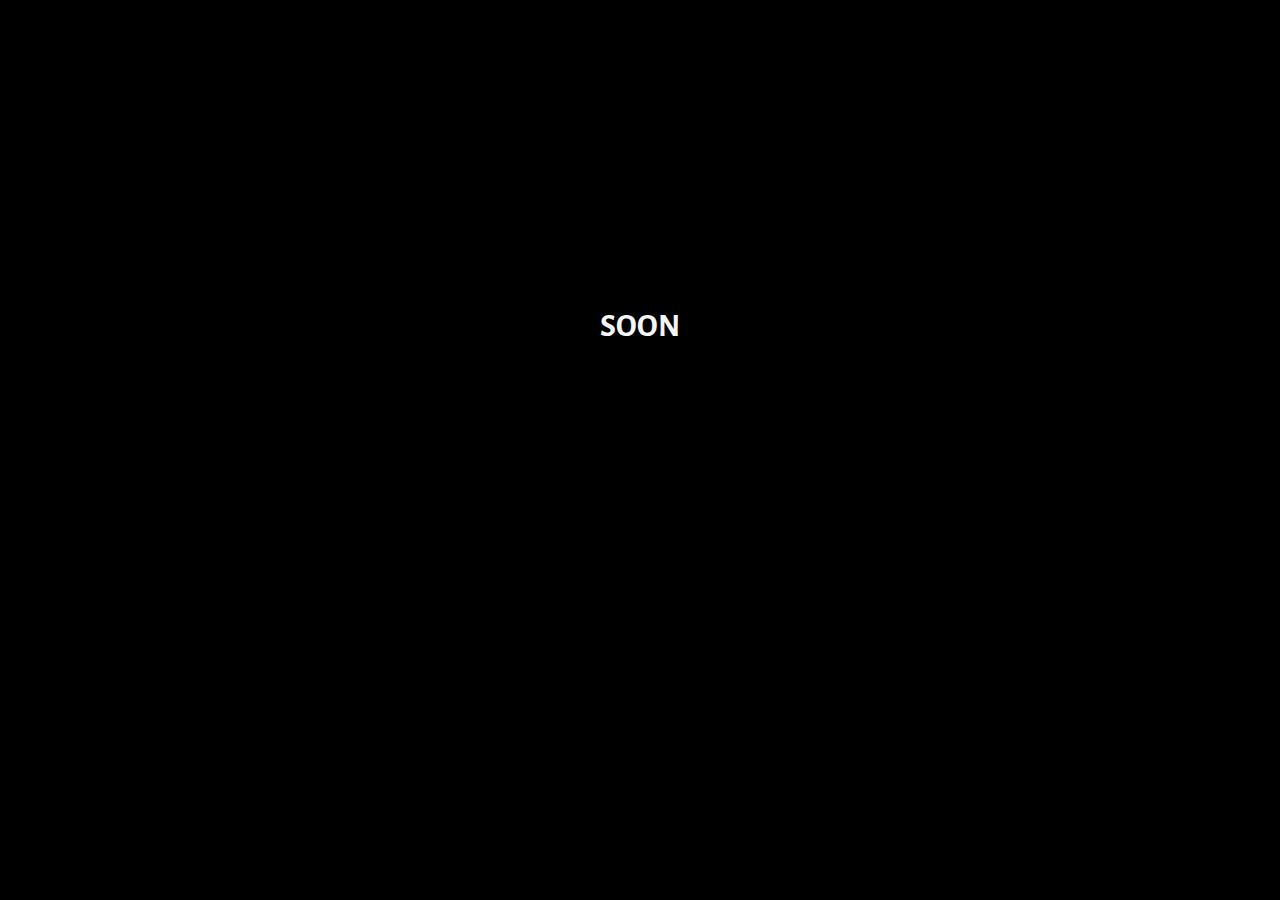
==== html/shop.html @ e72f7a8b "Add files via upload" ====
<!DOCTYPE html>
<html lang="en">

<head>
    <meta charset="UTF-8">
    <meta name="viewport" content="width=device-width, initial-scale=1.0">
    <link href='https://fonts.googleapis.com/css?family=Alegreya Sans SC' rel='stylesheet'>
    <link rel="icon" type="image/jpg" href="../img/logo-head.jpg">
    <link rel="stylesheet" href="../css/style-shop.css">
    <title>Interiero</title>
</head>

<body>
    <h1 class="soon">SOON</h1>
    <script src="../script/script-shop.js"></script>
</body>

</html>
---- css/style-shop.css ----
/* body{
    background-color: #fff3e3;
    font-family: 'Alegreya Sans SC';
    font-size: 20px;
    margin: 0;
    padding: 0;
} */

h1.soon {
    font-weight: bolder;
}

body {
    background-color: black;
    text-align: center;
    margin-top: 24%;
    color: whitesmoke;
    font-family: 'Alegreya Sans SC';
}
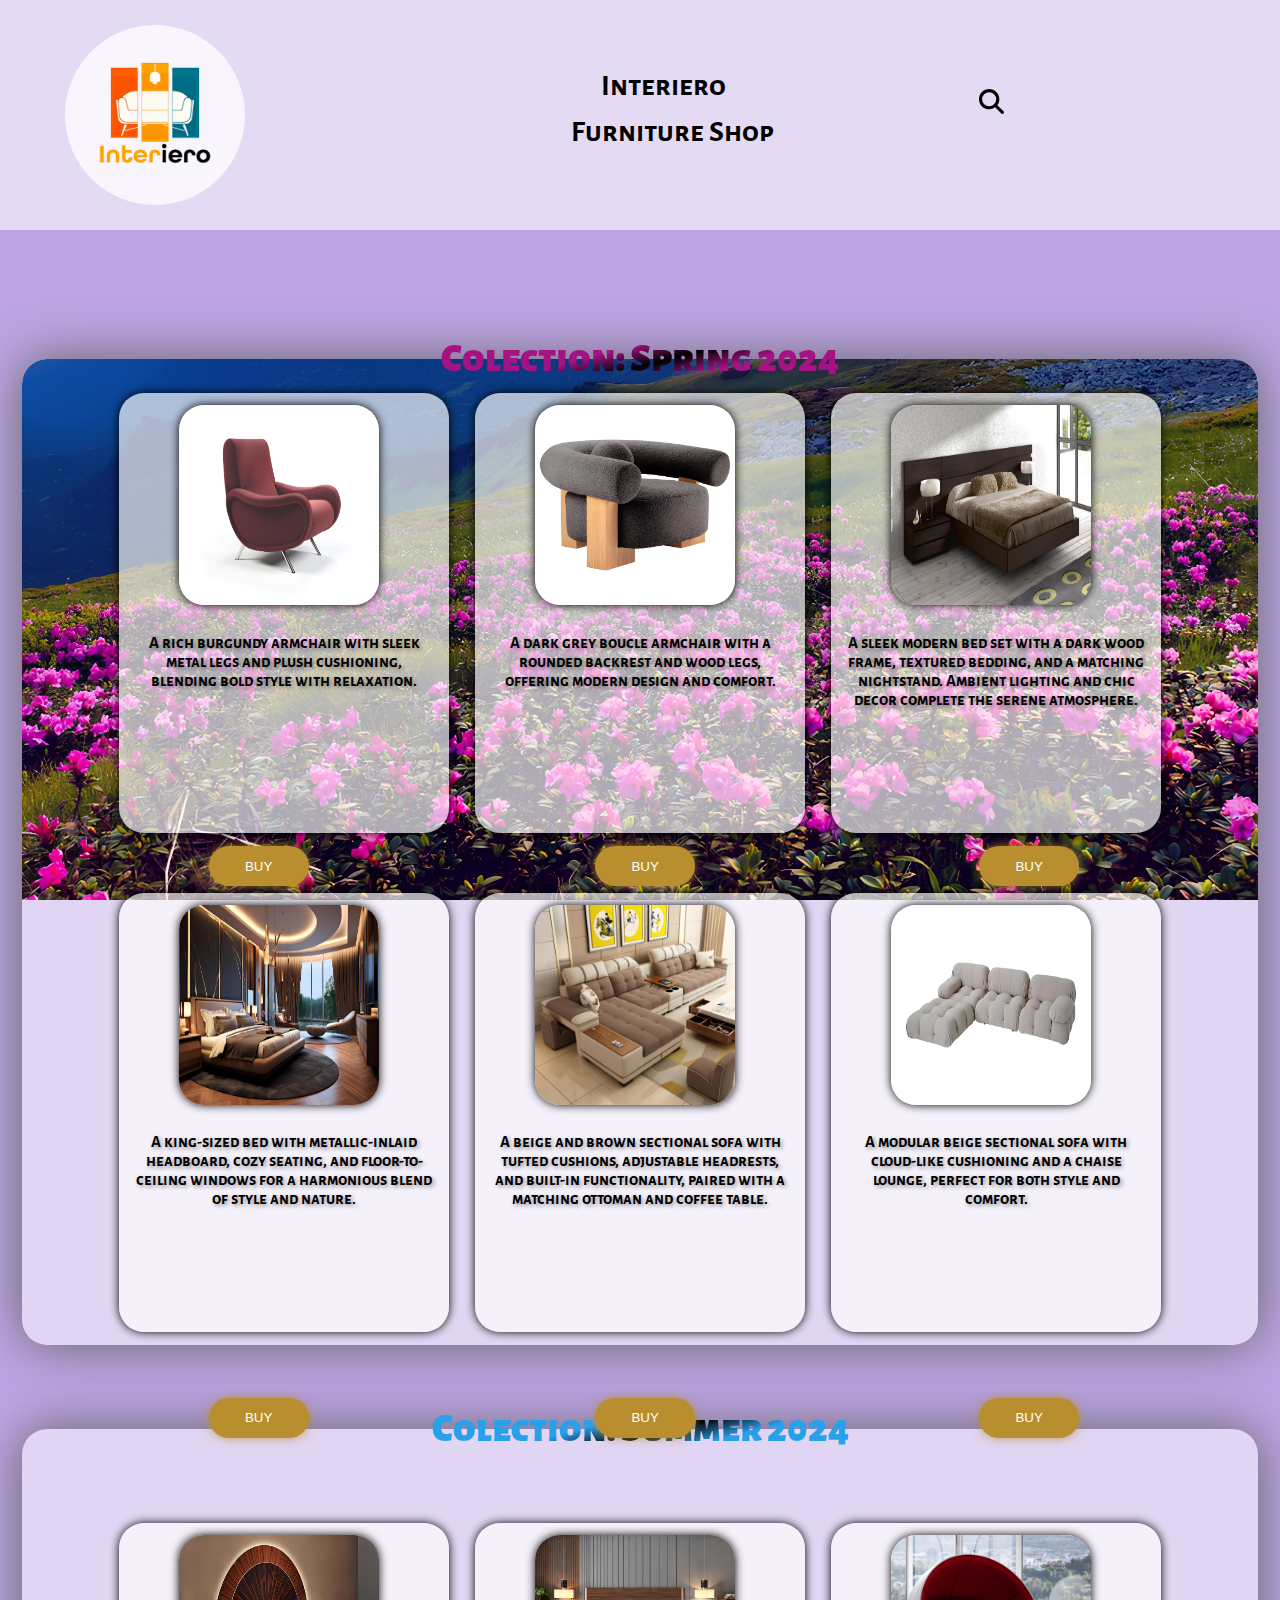
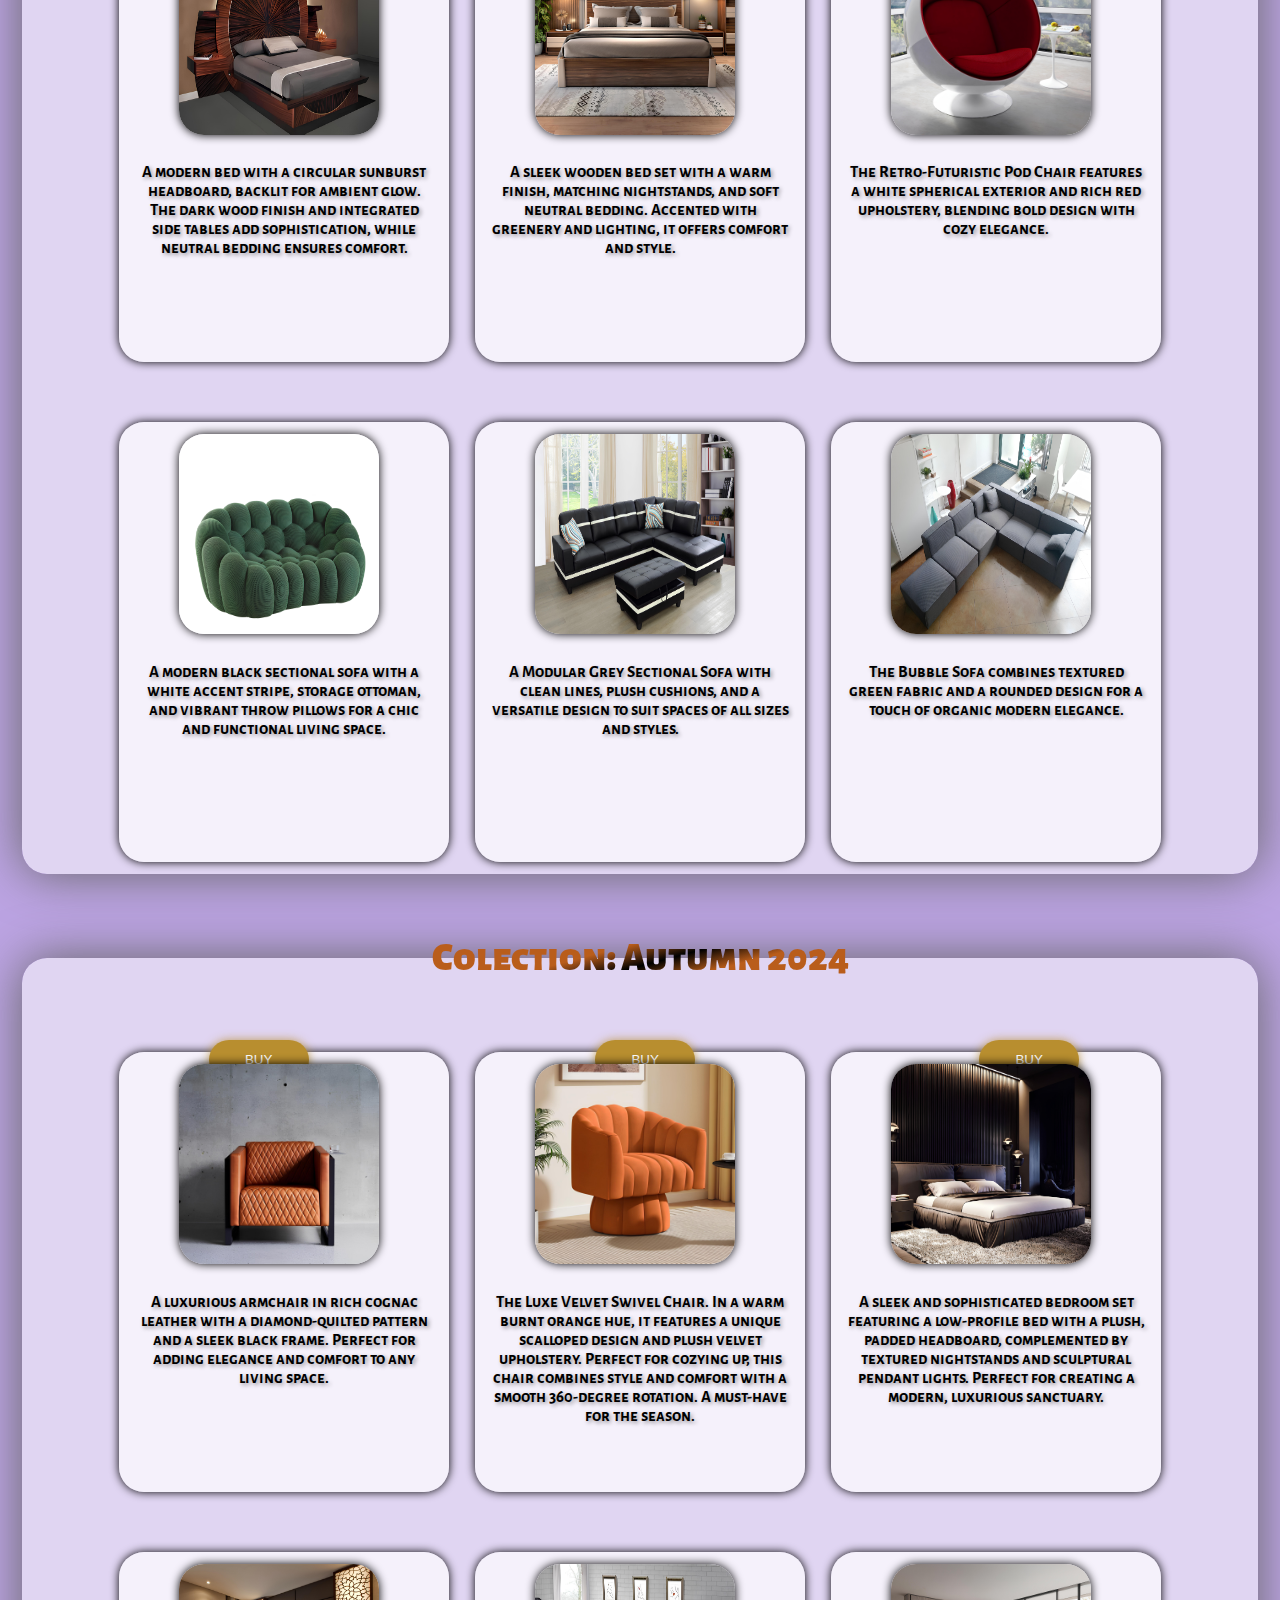
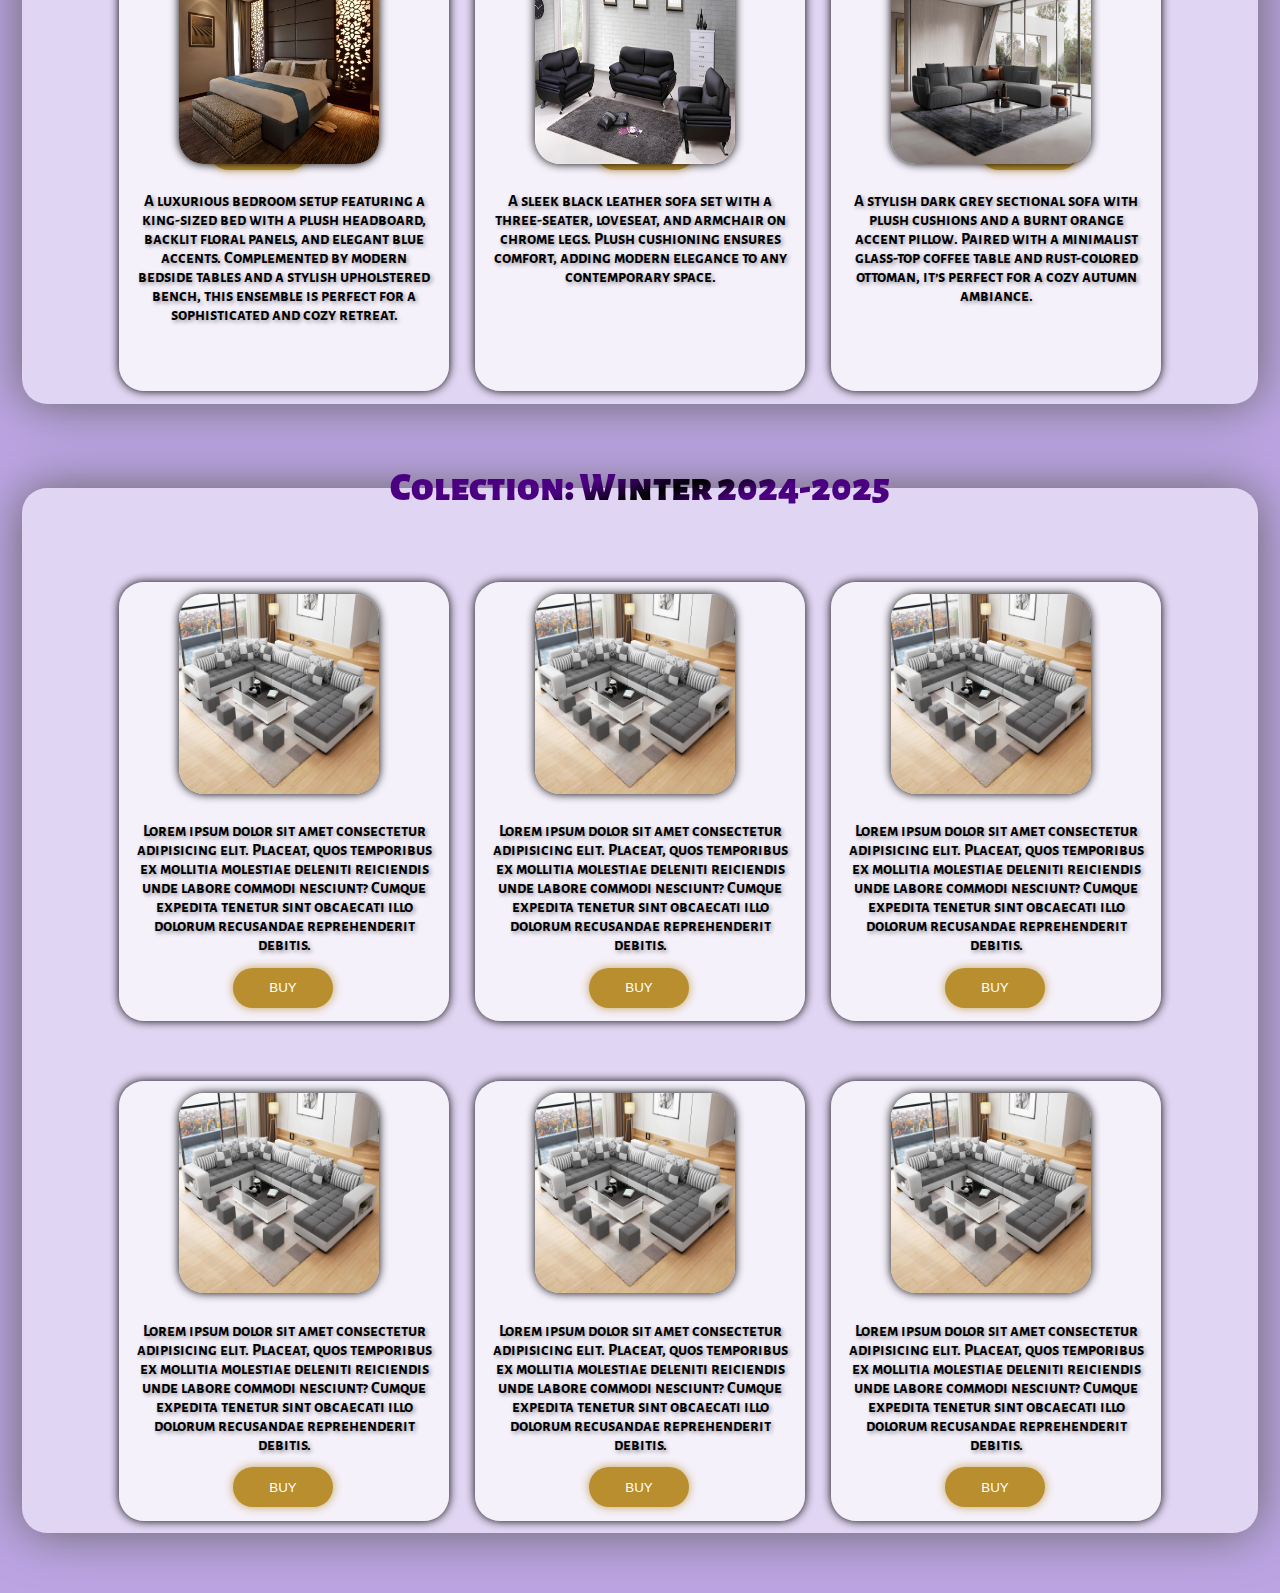
==== commit e65689a9: "Add files via upload" ====
--- a/html/shop.html
+++ b/html/shop.html
@@ -7,11 +7,496 @@
     <link href='https://fonts.googleapis.com/css?family=Alegreya Sans SC' rel='stylesheet'>
     <link rel="icon" type="image/jpg" href="../img/logo-head.jpg">
     <link rel="stylesheet" href="../css/style-shop.css">
+    <link rel="stylesheet" href="https://cdnjs.cloudflare.com/ajax/libs/animate.css/4.1.1/animate.min.css">
     <title>Interiero</title>
 </head>
 
 <body>
-    <h1 class="soon">SOON</h1>
+    <div class="to-top">
+        <button class="scroll-button target">
+            <a href="#top" class="to-top-button">
+                <div class="to-top-button-av">
+                    <img class="totop" src="../img/to-top-dis.svg" alt="To top">
+                </div>
+                <div class="to-top-button-av">
+                    <img class="totop" src="../img/to-top-act.svg" alt="To top">
+                </div>
+            </a>
+        </button>
+    </div>
+
+
+    <div class="header" id="header top">
+        <img src="../img/logo-up.png" alt="Logo" class="logo-header">
+        <h1 class="text-header">
+            <div class="animate__animated animate__bounceInDown animate__delay-1s">Interiero</div>
+        </h1>
+        <h3 class="undertext-header">
+            <div class="animate__animated animate__bounceInUp animate__delay-1s">Furniture Shop</div>
+        </h3>
+
+        <div class="navbar-icons">
+            <!-- USER -->
+            <div class="user">
+                <a href="soon.html" class="ico1 target" id="user" target="_blank">
+                    <div class="user-av">
+                        <div class="animate__animated animate__backInUp animate__fast">
+                            <img class="nav" src="../img/user-dis.svg" alt="User Profile">
+                        </div>
+                    </div>
+                    <div class="user-av">
+                        <img class="nav" src="../img/user-act.svg" alt="User Profile">
+                    </div>
+                </a>
+            </div>
+            <!-- SEARCH -->
+            <div class="search-zone">
+                <div class="search">
+                    <a href="#" id="search">
+                        <fieldset class="search-field" id="open-search">
+                            <div class="animate__animated animate__bounceInRight animate__delay-1s">
+                                <img class="ico2" class="nav" src="../img/glass.svg" alt="Search">
+                            </div>
+                        </fieldset>
+                    </a>
+                </div>
+                <div class="hidden" id="search-container">
+                    <div id="s-overlay" class="searcho">
+                        <span class="closebtn" onclick="closeSearch()" title="Close Overlay">x</span>
+                        <div class="s-o-c">
+                            <input type="text" onfocus="this.value=''" name="search" value="I want find..."><button
+                                type="submit" class="sb">Search</button>
+                        </div>
+                    </div>
+                </div>
+            </div>
+            <!-- HEART -->
+            <div class="heart">
+                <a href="soon.html" class="ico3 target" target="_blank">
+                    <div class="heart-av">
+                        <img class="nav" src="../img/heart.svg" alt="Favorites">
+                    </div>
+                    <div class="heart-av">
+                        <div class="animate__animated animate__heartBeat animate__infinite">
+                            <img src="../img/heart-red.svg" alt="Favorites" class="nav">
+                        </div>
+                    </div>
+                </a>
+            </div>
+            <!-- CART -->
+            <div class="cart">
+                <a href="soon.html" class="ico4 target" id="cart" target="_blank">
+                    <img class="nav" src="../img/cart.svg" alt="Cart">
+                </a>
+            </div>
+        </div>
+    </div>
+
+
+    <div class="main">
+
+        <div id="modal" class="modal">
+
+            <span class="close">&times;</span>
+
+            <img class="modal-content" id="img">
+
+            <div id="caption"></div>
+
+        </div>
+
+        <div class="container" id="container" onclick="myFunction()">
+            <div class="bar1"></div>
+            <div class="bar2"></div>
+            <div class="bar3"></div>
+        </div>
+        <div class="col-sel" id="col-sel">
+            <div id="Mydropdown" class="col-sel-cont">
+                <div class="animate__animated animate__bounceInUp">
+                    <fieldset class="ch-col">
+                        <legend class="choice">Choose a Colection:</legend>
+                        <a href="#colection1" class="col1">Spring 2024</a><br>
+                        <a href="#colection2" class="col2">Summer 2024</a><br>
+                        <a href="#colection3" class="col3">Autumn 2024</a><br>
+                        <a href="#colection4" class="col4">Winter 2024-2025</a>
+                    </fieldset>
+                </div>
+            </div>
+        </div>
+
+        <div class="colection1" id="colection1">
+
+            <fieldset class="colection a">
+                <legend class="colection1-l">Colection: Spring 2024</legend>
+
+                <div class="line1">
+                    <div class="product1">
+                        <fieldset class="product" id="product">
+                            <img id="Imga" src="../img/shop-poducts/Spring 2024/Armchair2.jpg"
+                                alt="Bordeaux Comfort Recliner" class="i-product">
+                            <h5 class="description">A rich burgundy armchair with sleek metal legs and plush cushioning,
+                                blending bold style with relaxation.</h5>
+                            <a href="product1.html" target="_blank">
+                                <button type="button" class="b-product a">BUY</button>
+                            </a>
+                        </fieldset>
+                    </div>
+                    <div class="product2">
+                        <fieldset class="product" id="product">
+                            <img id="Imgb" src="../img/shop-poducts/Spring 2024/Armchair3.jpg"
+                                alt="Spring Blossom Lounge Chair" class="i-product">
+                            <h5 class="description">A dark grey boucle armchair with a rounded backrest and wood legs,
+                                offering modern design and comfort.</h5>
+                            <a href="product1.html" target="_blank">
+                                <button type="button" class="b-product b">BUY</button>
+                            </a>
+                        </fieldset>
+                    </div>
+                    <div class="product3">
+                        <fieldset class="product" id="product">
+                            <img id="Imgc" src="../img/shop-poducts/Spring 2024/Bed1.jpg"
+                                alt="Spring Breeze Bedroom Set" class="i-product">
+                            <h5 class="description">A sleek modern bed set with a dark wood frame, textured bedding, and
+                                a matching nightstand. Ambient lighting and chic decor complete the serene atmosphere.
+                            </h5>
+                            <a href="product1.html" target="_blank">
+                                <button type="button" class="b-product c">BUY</button>
+                            </a>
+                        </fieldset>
+                    </div>
+
+                </div>
+
+
+                <div class="line2">
+                    <div class="product4">
+                        <fieldset class="product" id="product">
+                            <img id="Imgd" src="../img/shop-poducts/Spring 2024/Bed6.jpg" alt="Serenity Suite"
+                                class="i-product">
+                            <h5 class="description">A king-sized bed with metallic-inlaid headboard, cozy seating, and
+                                floor-to-ceiling windows for a harmonious blend of style and nature.</h5>
+                            <a href="product1.html" target="_blank">
+                                <button type="button" class="b-product d">BUY</button>
+                            </a>
+                        </fieldset>
+                    </div>
+                    <div class="product5">
+                        <fieldset class="product" id="product">
+                            <img id="Imge" src="../img/shop-poducts/Spring 2024/Sofa1.jpg"
+                                alt="Spring 2024 Luxe Modular Sofa Set" class="i-product">
+                            <h5 class="description">A beige and brown sectional sofa with tufted cushions, adjustable
+                                headrests, and built-in functionality, paired with a matching ottoman and coffee table.
+                            </h5>
+                            <a href="product1.html" target="_blank">
+                                <button type="button" class="b-product e">BUY</button>
+                            </a>
+                        </fieldset>
+                    </div>
+                    <div class="product6">
+                        <fieldset class="product" id="product">
+                            <img id="Imgf" src="../img/shop-poducts/Spring 2024/Sofa8.jpg"
+                                alt="Cloud Comfort Modular Sofa" class="i-product">
+                            <h5 class="description">A modular beige sectional sofa with cloud-like cushioning and a
+                                chaise lounge, perfect for both style and comfort.</h5>
+                            <a href="product1.html" target="_blank">
+                                <button type="button" class="b-product f">BUY</button>
+                            </a>
+                        </fieldset>
+                    </div>
+                </div>
+
+            </fieldset>
+
+        </div>
+
+
+        <div class="colection2" id="colection2">
+
+            <fieldset class="colection b">
+                <legend class="colection2-l">Colection: Summer 2024</legend>
+
+                <div class="line3">
+                    <div class="product7">
+                        <fieldset class="product" id="product">
+                            <img id="Imgg" src="../img/shop-poducts/Summer 2024/Bed3.jpg" alt="Radiant Eclipse Bed"
+                                class="i-product">
+                            <h5 class="description">A modern bed with a circular sunburst headboard, backlit for ambient
+                                glow. The dark wood finish and integrated side tables add sophistication, while neutral
+                                bedding ensures comfort.</h5>
+                            <a href="product1.html" target="_blank">
+                                <button type="button" class="b-product g">BUY</button>
+                            </a>
+                        </fieldset>
+                    </div>
+                    <div class="product8">
+                        <fieldset class="product" id="product">
+                            <img id="Imgh" src="../img/shop-poducts/Summer 2024/Bed8.jpg" alt="Serenity Walnut Bed Set"
+                                class="i-product">
+                            <h5 class="description">A sleek wooden bed set with a warm finish, matching nightstands, and
+                                soft neutral bedding. Accented with greenery and lighting, it offers comfort and style.
+                            </h5>
+                            <a href="product1.html" target="_blank">
+                                <button type="button" class="b-product h">BUY</button>
+                            </a>
+                        </fieldset>
+                    </div>
+                    <div class="product9">
+                        <fieldset class="product" id="product">
+                            <img id="Imgi" src="../img/shop-poducts/Summer 2024/Chair1.jpg"
+                                alt="Crimson Sphere Lounge Chair" class="i-product">
+                            <h5 class="description">The Retro-Futuristic Pod Chair features a white spherical exterior
+                                and rich red upholstery, blending bold design with cozy elegance.</h5>
+                            <a href="product1.html" target="_blank">
+                                <button type="button" class="b-product i">BUY</button>
+                            </a>
+                        </fieldset>
+                    </div>
+                </div>
+
+
+                <div class="line4">
+                    <div class="product10">
+                        <fieldset class="product" id="product">
+                            <img id="Imgj" src="../img/shop-poducts/Summer 2024/Sofa10.jpg"
+                                alt="Modern Elegance Sectional Sofa Set" class="i-product">
+                            <h5 class="description">A modern black sectional sofa with a white accent stripe, storage
+                                ottoman, and vibrant throw pillows for a chic and functional living space.</h5>
+                            <a href="product1.html" target="_blank">
+                                <button type="button" class="b-product j">BUY</button>
+                            </a>
+                        </fieldset>
+                    </div>
+                    <div class="product11">
+                        <fieldset class="product" id="product">
+                            <img id="Imgk" src="../img/shop-poducts/Summer 2024/Sofa5.jpg" alt="Sunny Day Modular Sofa"
+                                class="i-product">
+                            <h5 class="description">A Modular Grey Sectional Sofa with clean lines, plush cushions, and
+                                a versatile design to suit spaces of all sizes and styles.</h5>
+                            <a href="product1.html" target="_blank">
+                                <button type="button" class="b-product k">BUY</button>
+                            </a>
+                        </fieldset>
+                    </div>
+                    <div class="product12">
+                        <fieldset class="product" id="product">
+                            <img id="Imgl" src="../img/shop-poducts/Summer 2024/Sofa9.jpg" alt="Verdant Cloud Sofa"
+                                class="i-product">
+                            <h5 class="description">The Bubble Sofa combines textured green fabric and a rounded design
+                                for a touch of organic modern elegance.</h5>
+                            <a href="product1.html" target="_blank">
+                                <button type="button" class="b-product l">BUY</button>
+                            </a>
+                        </fieldset>
+                    </div>
+                </div>
+
+            </fieldset>
+
+        </div>
+
+
+        <div class="colection3" id="colection3">
+
+            <fieldset class="colection c">
+                <legend class="colection3-l">Colection: Autumn 2024</legend>
+
+                <div class="line5">
+                    <div class="product13">
+                        <fieldset class="product" id="product">
+                            <img id="Imgm" src="../img/shop-poducts/Autumn 2024/Armchair1.jpg"
+                                alt="Amber Elegance Armchair" class="i-product">
+                            <h5 class="description">A luxurious armchair in rich cognac leather with a diamond-quilted
+                                pattern and a sleek black frame. Perfect for adding elegance and comfort to any living
+                                space.</h5>
+                            <a href="product1.html" target="_blank">
+                                <button type="button" class="b-product m">BUY</button>
+                            </a>
+                        </fieldset>
+                    </div>
+                    <div class="product14">
+                        <fieldset class="product" id="product">
+                            <img id="Imgn" src="../img/shop-poducts/Autumn 2024/Armchair5.jpg"
+                                alt="Autumn Elegance Swivel Chair" class="i-product">
+                            <h5 class="description">The Luxe Velvet Swivel Chair. In a warm burnt orange hue, it
+                                features a unique scalloped design and plush velvet upholstery. Perfect for cozying up,
+                                this chair combines style and comfort with a smooth 360-degree rotation. A must-have for
+                                the season.</h5>
+                            <a href="product1.html" target="_blank">
+                                <button type="button" class="b-product n">BUY</button>
+                            </a>
+                        </fieldset>
+                    </div>
+                    <div class="product15">
+                        <fieldset class="product" id="product">
+                            <img id="Imgo" src="../img/shop-poducts/Autumn 2024/Bed4.jpg" alt="Midnight Elegance Bed"
+                                class="i-product">
+                            <h5 class="description">A sleek and sophisticated bedroom set featuring a low-profile bed
+                                with a plush, padded headboard, complemented by textured nightstands and sculptural
+                                pendant lights. Perfect for creating a modern, luxurious sanctuary.</h5>
+                            <a href="product1.html" target="_blank">
+                                <button type="button" class="b-product o">BUY</button>
+                            </a>
+                        </fieldset>
+                    </div>
+                </div>
+
+
+                <div class="line6">
+                    <div class="product16">
+                        <fieldset class="product" id="product">
+                            <img id="Imgp" src="../img/shop-poducts/Autumn 2024/Bed7.jpg" alt="Autumn Serenity Suite"
+                                class="i-product">
+                            <h5 class="description">A luxurious bedroom setup featuring a king-sized bed with a plush
+                                headboard, backlit floral panels, and elegant blue accents. Complemented by modern
+                                bedside tables and a stylish upholstered bench, this ensemble is perfect for a
+                                sophisticated and cozy retreat.</h5>
+                            <a href="product1.html" target="_blank">
+                                <button type="button" class="b-product p">BUY</button>
+                            </a>
+                        </fieldset>
+                    </div>
+                    <div class="product17">
+                        <fieldset class="product" id="product">
+                            <img id="Imgq" src="../img/shop-poducts/Autumn 2024/Sofa2.jpg"
+                                alt="Elegance Noir Living Room Set" class="i-product">
+                            <h5 class="description">A sleek black leather sofa set with a three-seater, loveseat, and
+                                armchair on chrome legs. Plush cushioning ensures comfort, adding modern elegance to any
+                                contemporary space.</h5>
+                            <a href="product1.html" target="_blank">
+                                <button type="button" class="b-product q">BUY</button>
+                            </a>
+                        </fieldset>
+                    </div>
+                    <div class="product18">
+                        <fieldset class="product" id="product">
+                            <img id="Imgr" src="../img/shop-poducts/Autumn 2024/Sofa7.jpg"
+                                alt="Autumn Elegance Sectional Sofa" class="i-product">
+                            <h5 class="description">A stylish dark grey sectional sofa with plush cushions and a burnt
+                                orange accent pillow. Paired with a minimalist glass-top coffee table and rust-colored
+                                ottoman, it’s perfect for a cozy autumn ambiance.</h5>
+                            <a href="product1.html" target="_blank">
+                                <button type="button" class="b-product r">BUY</button>
+                            </a>
+                        </fieldset>
+                    </div>
+                </div>
+
+            </fieldset>
+
+        </div>
+
+
+        <div class="colection4" id="colection4">
+
+            <fieldset class="colection d">
+                <legend class="colection4-l">Colection: Winter 2024-2025</legend>
+
+                <div class="line7">
+                    <div class="product19">
+                        <fieldset class="product" id="product">
+                            <img src="../img/background-about.jpg" alt="Chair" class="i-product">
+                            <h5 class="description">Lorem ipsum dolor sit amet consectetur adipisicing elit. Placeat,
+                                quos
+                                temporibus ex
+                                mollitia molestiae deleniti reiciendis unde labore commodi nesciunt? Cumque expedita
+                                tenetur
+                                sint
+                                obcaecati illo dolorum recusandae reprehenderit debitis.</h5>
+                            <a href="product1.html" target="_blank">
+                                <button type="button" class="b-product s">BUY</button>
+                            </a>
+                        </fieldset>
+                    </div>
+                    <div class="product20">
+                        <fieldset class="product" id="product">
+                            <img src="../img/background-about.jpg" alt="Chair" class="i-product">
+                            <h5 class="description">Lorem ipsum dolor sit amet consectetur adipisicing elit. Placeat,
+                                quos
+                                temporibus ex
+                                mollitia molestiae deleniti reiciendis unde labore commodi nesciunt? Cumque expedita
+                                tenetur
+                                sint
+                                obcaecati illo dolorum recusandae reprehenderit debitis.</h5>
+                            <a href="product1.html" target="_blank">
+                                <button type="button" class="b-product t">BUY</button>
+                            </a>
+                        </fieldset>
+                    </div>
+                    <div class="product21">
+                        <fieldset class="product" id="product">
+                            <img src="../img/background-about.jpg" alt="Chair" class="i-product">
+                            <h5 class="description">Lorem ipsum dolor sit amet consectetur adipisicing elit. Placeat,
+                                quos
+                                temporibus ex
+                                mollitia molestiae deleniti reiciendis unde labore commodi nesciunt? Cumque expedita
+                                tenetur
+                                sint
+                                obcaecati illo dolorum recusandae reprehenderit debitis.</h5>
+                            <a href="product1.html" target="_blank">
+                                <button type="button" class="b-product u">BUY</button>
+                            </a>
+                        </fieldset>
+                    </div>
+                </div>
+
+
+                <div class="line8">
+                    <div class="product22">
+                        <fieldset class="product" id="product">
+                            <img src="../img/background-about.jpg" alt="Chair" class="i-product">
+                            <h5 class="description">Lorem ipsum dolor sit amet consectetur adipisicing elit. Placeat,
+                                quos
+                                temporibus ex
+                                mollitia molestiae deleniti reiciendis unde labore commodi nesciunt? Cumque expedita
+                                tenetur
+                                sint
+                                obcaecati illo dolorum recusandae reprehenderit debitis.</h5>
+                            <a href="product1.html" target="_blank">
+                                <button type="button" class="b-product v">BUY</button>
+                            </a>
+                        </fieldset>
+                    </div>
+                    <div class="product23">
+                        <fieldset class="product" id="product">
+                            <img src="../img/background-about.jpg" alt="Chair" class="i-product">
+                            <h5 class="description">Lorem ipsum dolor sit amet consectetur adipisicing elit. Placeat,
+                                quos
+                                temporibus ex
+                                mollitia molestiae deleniti reiciendis unde labore commodi nesciunt? Cumque expedita
+                                tenetur
+                                sint
+                                obcaecati illo dolorum recusandae reprehenderit debitis.</h5>
+                            <a href="product1.html" target="_blank">
+                                <button type="button" class="b-product w">BUY</button>
+                            </a>
+                        </fieldset>
+                    </div>
+                    <div class="product24">
+                        <fieldset class="product" id="product">
+                            <img src="../img/background-about.jpg" alt="Chair" class="i-product">
+                            <h5 class="description">Lorem ipsum dolor sit amet consectetur adipisicing elit. Placeat,
+                                quos
+                                temporibus ex
+                                mollitia molestiae deleniti reiciendis unde labore commodi nesciunt? Cumque expedita
+                                tenetur
+                                sint
+                                obcaecati illo dolorum recusandae reprehenderit debitis.</h5>
+                            <a href="product1.html" target="_blank">
+                                <button type="button" class="b-product x">BUY</button>
+                            </a>
+                        </fieldset>
+                    </div>
+                </div>
+
+            </fieldset>
+
+        </div>
+
+        <div class="ownproduct">
+
+        </div>
+    </div>
+
     <script src="../script/script-shop.js"></script>
 </body>
 
--- a/css/style-shop.css
+++ b/css/style-shop.css
@@ -1,19 +1,1021 @@
-/* body{
-    background-color: #fff3e3;
+html {
+    scroll-behavior: smooth;
+}
+
+body {
+    background-color: #BCA4E3;
+    /* background-color: #4B0082; */
     font-family: 'Alegreya Sans SC';
     font-size: 20px;
     margin: 0;
     padding: 0;
-} */
-
-h1.soon {
-    font-weight: bolder;
-}
-
-body {
-    background-color: black;
+    overflow-x: hidden;
+    scroll-behavior: smooth;
+}
+
+/*HEADER*/
+.header {
+    background-color: #ffffff97;
+    width: 100%;
+    height: 20vh;
+    display: flex;
+    flex-direction: row;
+    padding: 25px 25px;
+    position: relative;
+    top: 0;
+    z-index: 99;
+    margin-bottom: 60px;
+}
+
+/*HEADER-LOGO*/
+.logo-header {
+    position: relative;
+    top: 0px;
+    left: 40px;
+    border-radius: 50%;
+    background-color: #ffffffbb;
+    animation: logo-inv 1850ms forwards;
+}
+
+@keyframes logo-inv {
+    from {
+        transform: translateX(-1000%) rotate(530deg);
+        height: 100px;
+        width: 100px;
+        opacity: 0;
+        box-shadow: 0 0 0 0 rgba(0, 0, 0, 0);
+    }
+
+    30% {
+        transform: translateX(-100%) rotate(270deg);
+        opacity: 0.2;
+    }
+
+    70% {
+        opacity: 0.8;
+    }
+
+    to {
+        height: 150px;
+        width: 150px;
+        opacity: 1;
+        box-shadow: 3px 4px 3px rgba(0, 0, 0, 0.6);
+        transform: rotate(0deg) translateX(0%);
+    }
+}
+
+/*HEADER-LOGO*/
+
+/*HEADER-TEXT*/
+.text-header {
+    position: relative;
+    top: 13%;
+    left: 396px;
+    font-size: 30px;
+}
+
+.undertext-header {
+    position: relative;
+    top: 33%;
+    left: 241px;
+    font-size: 30px;
+}
+
+/*HEADER-TEXT*/
+
+/*HEADER-ICO*/
+
+.header a:not(#search) {
+    color: rgb(0, 0, 0);
+    padding: 14px 20px;
+    border-radius: 15%;
+
+    &:hover {
+        box-shadow: 0px 0px 10px 0px rgba(0, 0, 0, 0.8);
+    }
+}
+
+.header a#search {
+    color: rgb(0, 0, 0);
+    padding: 14px 30px;
+    margin: 14px 30px;
+    border-radius: 15%;
+}
+
+.header a#user {
+    color: rgb(0, 0, 0);
+    margin: 14px 27px;
+    border-radius: 15%;
+}
+
+.navbar-icons {
+    display: flex;
+    flex-direction: row;
+    align-items: center;
+    position: absolute;
+    right: 10%;
+    top: 25%;
+    justify-content: space-between;
+}
+
+.nav {
+    width: 24px;
+    height: 24px;
+}
+
+.navbar-icons a {
+    margin-left: 20px;
+}
+
+@media screen and (max-width: 580px) {
+    #navbar {
+        padding: 20px 10px !important;
+    }
+}
+
+
+/*USER*/
+@keyframes user {
+    from {
+        transform: translateY(-1000%);
+        opacity: 0;
+        scale: 0.8;
+    }
+
+    55% {
+        opacity: 0.3;
+    }
+
+    85% {
+        transform: translateY(0%)
+    }
+
+    90% {
+        scale: 0.90;
+        opacity: 0.9;
+    }
+
+    to {
+        opacity: 1;
+        scale: 1;
+    }
+}
+
+@keyframes biu {
+    from {
+        transform: translateY(1000%);
+        opacity: 0;
+        scale: 0.8;
+    }
+
+    55% {
+        opacity: 0.3;
+    }
+
+    85% {
+        transform: translateY(0%)
+    }
+
+    90% {
+        scale: 0.90;
+        opacity: 0.9;
+    }
+
+    to {
+        opacity: 1;
+        scale: 1;
+    }
+}
+
+.user .ico1 {
+    display: block;
+    height: 25px;
+    opacity: 0;
+    animation: 700ms biu 1s forwards;
+}
+
+.user .user-av:nth-of-type(2) {
+    display: none;
+}
+
+.user:hover .user-av:nth-of-type(1) {
+    display: none;
+}
+
+.user:hover .user-av:nth-of-type(2) {
+    animation: user 750ms;
+    display: block;
+}
+
+.user:hover {
+    cursor: pointer;
+}
+
+/*USER*/
+
+/*SEARCH*/
+@keyframes rotate360 {
+    from {
+        transform: rotate(0deg);
+    }
+
+    to {
+        transform: rotate(360deg);
+    }
+}
+
+.search .ico2 {
+    display: inline-block;
+    height: 25px;
+    opacity: 1;
+}
+
+.search .ico2:hover {
+    animation: rotate360 1s;
+    cursor: pointer;
+}
+
+.searcho {
+    height: 100%;
+    width: 100%;
+    display: none;
+    position: fixed;
+    z-index: 30;
+    top: 0;
+    left: 0;
+    background-color: rgb(0, 0, 0);
+    background-color: rgba(0, 0, 0, 0.7);
+}
+
+.s-o-c {
+    position: relative;
+    top: 46%;
+    width: 80%;
     text-align: center;
-    margin-top: 24%;
-    color: whitesmoke;
-    font-family: 'Alegreya Sans SC';
-}+    margin-top: 30px;
+    margin: auto;
+}
+
+.searcho .closebtn {
+    position: absolute;
+    top: 20px;
+    right: 45px;
+    font-size: 60px;
+    cursor: pointer;
+    color: white;
+
+    &:hover {
+        color: #ccc;
+    }
+}
+
+.searcho input[type=text] {
+    padding: 15px;
+    font-size: 17px;
+    border: none;
+    float: left;
+    width: 80%;
+    background: white;
+
+    &:hover {
+        background: #f1f1f1;
+    }
+}
+
+.searcho button {
+    float: left;
+    width: 20%;
+    padding: 15px;
+    background: #ddd;
+    font-size: 17px;
+    border: none;
+    cursor: pointer;
+
+    &:hover {
+        background: #bbb;
+    }
+}
+
+button.sb {
+    margin-left: 2px;
+    max-height: 45px;
+    max-width: fit-content;
+    background-color: #b88e2f;
+    color: white;
+    font-weight: 600;
+    box-shadow: 2px 3px 3px rgba(0, 0, 0, 0.6);
+    border-radius: 15px;
+    border-width: 0;
+}
+
+button.sb:hover {
+    transform: scale(1.05);
+    background-color: #cfa74a;
+    cursor: pointer;
+}
+
+fieldset.search-field {
+    border: 0;
+    border-radius: 15%;
+    width: 35px;
+    margin: 0 0 0 0;
+
+    &:hover {
+        box-shadow: 0px 0px 10px 0px rgba(0, 0, 0, 0.8);
+    }
+}
+
+/*SEARCH*/
+
+/*HEART*/
+@keyframes heart-rate {
+    from {
+        opacity: 0;
+        scale: 1;
+    }
+
+    15% {
+        opacity: 0.2;
+        scale: 1;
+    }
+
+    25% {
+        opacity: 0.4;
+        scale: 1;
+    }
+
+    40% {
+        opacity: 0.5;
+        scale: 1.3;
+    }
+
+    50% {
+        opacity: 0.6;
+        scale: 1;
+    }
+
+    65% {
+        opacity: 0.7;
+        scale: 1;
+    }
+
+    75% {
+        opacity: 0.8;
+        scale: 1;
+    }
+
+    85% {
+        opacity: 0.9;
+        scale: 1.3;
+    }
+
+    to {
+        scale: 1;
+        opacity: 1;
+    }
+}
+
+.heart .ico3 {
+    display: block;
+    height: 25px;
+    opacity: 0;
+    animation: 400ms heart-rate 2000ms forwards;
+}
+
+.heart .heart-av:nth-of-type(2) {
+    display: none;
+}
+
+.heart:hover .heart-av:nth-of-type(1) {
+    display: none;
+}
+
+.heart:hover .heart-av:nth-of-type(2) {
+    display: block;
+}
+
+.heart:hover {
+    cursor: pointer;
+}
+
+/*HEART*/
+
+/*CART*/
+@keyframes combinedEffect {
+    from {
+        transform: translateX(2000%) skewX(-25deg);
+        opacity: 0;
+    }
+
+    10% {
+        opacity: 0.17;
+    }
+
+    20% {
+        opacity: 0.34;
+    }
+
+    30% {
+        opacity: 0.51;
+    }
+
+    40% {
+        opacity: 0.68;
+    }
+
+    50% {
+        opacity: 0.85;
+    }
+
+    60% {
+        transform: skewX(15deg);
+        opacity: 1;
+    }
+
+    80% {
+        transform: translateX(0) skewX(-7deg) scale(-1, 1);
+    }
+
+    to {
+        transform: translateX(0) scale(-1, 1);
+        opacity: 1;
+    }
+}
+
+.cart .ico4 {
+    display: block;
+    height: 25px;
+    opacity: 0;
+    animation: 1s combinedEffect 1750ms ease-out forwards;
+}
+
+/*CART*/
+
+/*HEADER-ICO*/
+
+/*HEADER*/
+
+/*TO-TOP*/
+.scroll-button {
+    display: none;
+}
+
+.to-top .to-top-button {
+    position: fixed;
+    bottom: 10px;
+    right: 20px;
+    z-index: 99;
+    border: 0px;
+    border-radius: 50%;
+    box-shadow: 2px 2px 2px rgba(0, 0, 0, 0.8);
+    height: 45px;
+    width: 45px;
+    /* background-color: rgba(166, 140, 105, 0.847); */
+    background-color: rgba(167, 58, 165, 0.82);
+
+    &:hover {
+        background-color: rgba(202, 48, 200, 0.785);
+    }
+}
+
+.to-top img.totop {
+    display: block;
+    margin-left: auto;
+    margin-right: auto;
+    margin-top: 5px;
+    width: 50%;
+}
+
+.to-top .to-top-button-av:nth-of-type(2) {
+    display: none;
+}
+
+.to-top:hover .to-top-button-av:nth-of-type(1) {
+    display: none;
+}
+
+.to-top:hover .to-top-button-av:nth-of-type(2) {
+    display: block;
+}
+
+.to-top:hover {
+    cursor: pointer;
+}
+
+img.totop {
+    width: 14px;
+    height: 34px;
+    fill: currentColor;
+    display: inline-block;
+    display: flex;
+    align-items: center;
+    position: relative;
+    opacity: 0.7;
+}
+
+/*TO-TOP*/
+
+div.main {
+    margin-left: 20px;
+    margin-right: 20px;
+}
+
+/*COLECTION-NAVIGATION*/
+@keyframes cont {
+    from {
+        transform: translateX(-200%) rotate(-360deg);
+        opacity: 0;
+    }
+
+    70% {
+        transform: translateX(20%) rotate(30deg);
+        opacity: 0.6;
+    }
+
+    to {
+        transform: translateX(0%) rotate(0deg);
+        opacity: 1;
+    }
+}
+
+.container {
+    display: inline-block;
+    cursor: pointer;
+    position: relative;
+    left: 38px;
+    top: -50px;
+    z-index: 98;
+    opacity: 0;
+    animation: cont 1850ms forwards;
+}
+
+.container.act {
+    position: sticky;
+    left: 4%;
+    top: 1%;
+    z-index: 98;
+}
+
+.bar1,
+.bar2,
+.bar3 {
+    width: 35px;
+    height: 5px;
+    background-color: #000000;
+    margin: 6px 0;
+    transition: 0.4s;
+}
+
+.change .bar1 {
+    transform: translate(0, 11px) rotate(-45deg);
+}
+
+.change .bar2 {
+    opacity: 0;
+}
+
+.change .bar3 {
+    transform: translate(0, -11px) rotate(45deg);
+}
+
+/*DROP*/
+.col-sel.act {
+    position: sticky;
+    top: -220px;
+    z-index: 97;
+}
+
+fieldset.ch-col {
+    width: 290px;
+    max-height: max-content;
+    border: none;
+    border-radius: 25px;
+    text-align: center;
+    box-shadow: 0 8px 16px 0 rgba(0, 0, 0, 0.2);
+    z-index: 98;
+    background-color: #ffffff8a;
+}
+
+.choice {
+    text-align: center;
+    color: black;
+    font-size: 30px;
+}
+
+fieldset.ch-col a {
+    text-decoration: none;
+    font-weight: 900;
+    background: linear-gradient(-45deg, #6800b1 40%, #303030, #6800b1 70%) no-repeat;
+    background-clip: text;
+    -webkit-text-fill-color: transparent;
+    padding: 12px 16px;
+    display: block;
+    border-radius: 25px;
+
+    &:hover {
+        background-color: #8585851b
+    }
+}
+
+fieldset.ch-col a.col1 {
+    background: linear-gradient(165deg, #a51283 40%, #000000, #a51283 60%) no-repeat;
+    background-clip: text;
+    -webkit-text-fill-color: transparent;
+}
+
+fieldset.ch-col a.col2{
+    background: linear-gradient(165deg, #29a0ea 40%, #000000, #29a0ea 60%) no-repeat;
+    background-clip: text;
+    -webkit-text-fill-color: transparent;
+}
+
+fieldset.ch-col a.col3 {
+    background: linear-gradient(165deg, #b95d1b 40%, #000000, #b95d1b 60%) no-repeat;
+    background-clip: text;
+    -webkit-text-fill-color: transparent;
+}
+
+
+.col-sel-cont {
+    display: none;
+    position: absolute;
+    top: 270px;
+    z-index: 98;
+}
+
+.show {
+    display: block;
+}
+
+/*DROP*/
+
+/*COLECTION-NAVIGATION*/
+
+/*SHOP*/
+
+.colection {
+    padding-top: 10px;
+    margin-bottom: 60px;
+    border: none;
+    border-radius: 25px;
+    background-color: #ffffff8a;
+    box-shadow: 0 0 50px 0 rgba(100, 100, 100, 1);
+}
+
+.colection.a {
+    background-image: url(../img/shop-poducts/Spring.jpg);
+    background-repeat: no-repeat;
+    background-size: cover;
+    background-attachment: fixed;
+}
+
+.colection.b {
+    background-image: url(../img/shop-poducts/Summer.jpg);
+    background-repeat: no-repeat;
+    background-size: cover;
+    background-attachment: fixed;
+}
+
+.colection.c {
+    background-image: url(../img/shop-poducts/Autumn.jpg);
+    background-repeat: no-repeat;
+    background-size: cover;
+    background-attachment: fixed;
+}
+
+legend {
+    text-align: center;
+    font-size: 40px;
+    font-weight: 900;
+    background: linear-gradient(165deg, #4B0082 40%, #000000, #4B0082 70%) no-repeat;
+    background-clip: text;
+    -webkit-text-fill-color: transparent;
+}
+
+legend.colection1-l {
+    background: linear-gradient(165deg, #a51283 40%, #000000, #a51283 70%) no-repeat;
+    background-clip: text;
+    -webkit-text-fill-color: transparent;
+}
+
+legend.colection2-l {
+    background: linear-gradient(165deg, #29a0ea 40%, #000000, #29a0ea 70%) no-repeat;
+    background-clip: text;
+    -webkit-text-fill-color: transparent;
+}
+
+legend.colection3-l {
+    background: linear-gradient(165deg, #b95d1b 40%, #000000, #b95d1b 70%) no-repeat;
+    background-clip: text;
+    -webkit-text-fill-color: transparent;
+}
+
+.line1 {
+    display: flex;
+    flex-direction: row;
+    margin-left: 80px;
+    margin-right: 80px;
+    justify-content: space-between;
+}
+
+.line2 {
+    display: flex;
+    flex-direction: row;
+    margin-left: 80px;
+    margin-right: 80px;
+    margin-top: 60px;
+    justify-content: space-between;
+}
+
+.line3 {
+    display: flex;
+    flex-direction: row;
+    margin-left: 80px;
+    margin-right: 80px;
+    margin-top: 60px;
+    justify-content: space-between;
+}
+
+.line4 {
+    display: flex;
+    flex-direction: row;
+    margin-left: 80px;
+    margin-right: 80px;
+    margin-top: 60px;
+    justify-content: space-between;
+}
+
+.line5 {
+    display: flex;
+    flex-direction: row;
+    margin-left: 80px;
+    margin-right: 80px;
+    margin-top: 60px;
+    justify-content: space-between;
+}
+
+.line6 {
+    display: flex;
+    flex-direction: row;
+    margin-left: 80px;
+    margin-right: 80px;
+    margin-top: 60px;
+    justify-content: space-between;
+}
+
+.line7 {
+    display: flex;
+    flex-direction: row;
+    margin-left: 80px;
+    margin-right: 80px;
+    margin-top: 60px;
+    justify-content: space-between;
+}
+
+.line8 {
+    display: flex;
+    flex-direction: row;
+    margin-left: 80px;
+    margin-right: 80px;
+    margin-top: 60px;
+    justify-content: space-between;
+}
+
+fieldset.product {
+    height: 420px;
+    width: 300px;
+    border: none;
+    border-radius: 25px;
+    background-color: #ffffffab;
+    box-shadow: 0 0 10px 0 rgba(0, 0, 0, 1);
+}
+
+img.i-product {
+    height: 200px;
+    width: 200px;
+    border: none;
+    border-radius: 25px;
+    position: relative;
+    top: 5px;
+    left: 15%;
+    box-shadow: 0 0 10px 0 rgba(0, 0, 0, 1);
+    cursor: pointer;
+
+    &:hover {
+        opacity: 0.85;
+        scale: 1.05;
+    }
+}
+
+/*MODAL-IMG*/
+
+.modal {
+    display: none;
+    position: fixed;
+    z-index: 99;
+    padding-top: 100px;
+    left: 0;
+    top: 0;
+    width: 100%;
+    height: 100%;
+    overflow: hidden;
+    background-color: rgb(0, 0, 0);
+    background-color: rgba(0, 0, 0, 0.9);
+}
+
+.modal-content {
+    margin: auto;
+    display: block;
+    width: 80%;
+    max-width: 700px;
+    height: 80%;
+    border-radius: 25px;
+}
+
+#caption {
+    margin: auto;
+    display: block;
+    width: 80%;
+    max-width: 700px;
+    text-align: center;
+    color: #ccc;
+    padding: 10px 0;
+    height: 150px;
+}
+
+.modal-content,
+#caption {
+    animation-name: zoom;
+    animation-duration: 0.6s;
+}
+
+@keyframes zoom {
+    from {
+        transform: scale(0);
+    }
+
+    to {
+        transform: scale(1);
+    }
+}
+
+.close {
+    position: absolute;
+    top: 15px;
+    right: 35px;
+    color: #f1f1f1;
+    font-size: 40px;
+    font-weight: bold;
+    transition: 0.3s;
+
+    &:hover,
+    &:focus {
+        color: #bbb;
+        text-decoration: none;
+        cursor: pointer;
+    }
+}
+
+/*MODAL-IMG*/
+
+h5.description {
+    text-align: center;
+    text-shadow: 2px 2px 4px rgba(0, 0, 0, 0.4);
+    cursor: default;
+}
+
+button.b-product {
+    text-decoration: none;
+    color: white;
+    background-color: #b88e2f;
+    height: 40px;
+    width: 100px;
+    position: relative;
+    left: 33%;
+    bottom: 15px;
+    border: none;
+    border-radius: 25px;
+    box-shadow: 0 0 10px 0 rgba(184, 142, 47, 0.8);
+
+    &:hover {
+        transform: scale(1.05);
+        background-color: #cfa74a;
+        cursor: pointer;
+    }
+}
+
+button.b-product.a {
+    position: absolute;
+    left: 16.3%;
+    top: 94%;
+}
+
+button.b-product.b {
+    position: absolute;
+    left: 46.5%;
+    top: 94%;
+}
+
+button.b-product.c {
+    position: absolute;
+    left: 76.5%;
+    top: 94%;
+}
+
+button.b-product.d {
+    position: absolute;
+    left: 16.3%;
+    top: 155.3%;
+}
+
+button.b-product.e {
+    position: absolute;
+    left: 46.5%;
+    top: 155.3%;
+}
+
+button.b-product.f {
+    position: absolute;
+    left: 76.5%;
+    top: 155.3%;
+}
+
+
+
+
+button.b-product.g {
+    position: absolute;
+    left: 16.3%;
+    top: 232%;
+}
+
+button.b-product.h {
+    position: absolute;
+    left: 46.5%;
+    top: 232%;
+}
+
+button.b-product.i {
+    position: absolute;
+    left: 76.5%;
+    top: 232%;
+}
+
+button.b-product.j {
+    position: absolute;
+    left: 16.3%;
+    top: 293.3%;
+}
+
+button.b-product.k {
+    position: absolute;
+    left: 46.5%;
+    top: 293.3%;
+}
+
+button.b-product.l {
+    position: absolute;
+    left: 76.5%;
+    top: 293.3%;
+}
+
+
+
+
+button.b-product.m {
+    position: absolute;
+    left: 16.3%;
+    top: 370%;
+}
+
+button.b-product.n {
+    position: absolute;
+    left: 46.5%;
+    top: 370%;
+}
+
+button.b-product.o {
+    position: absolute;
+    left: 76.5%;
+    top: 370%;
+}
+
+button.b-product.p {
+    position: absolute;
+    left: 16.3%;
+    top: 431%;
+}
+
+button.b-product.q {
+    position: absolute;
+    left: 46.5%;
+    top: 431%;
+}
+
+button.b-product.r {
+    position: absolute;
+    left: 76.5%;
+    top: 431%;
+}
+
+/*SHOP*/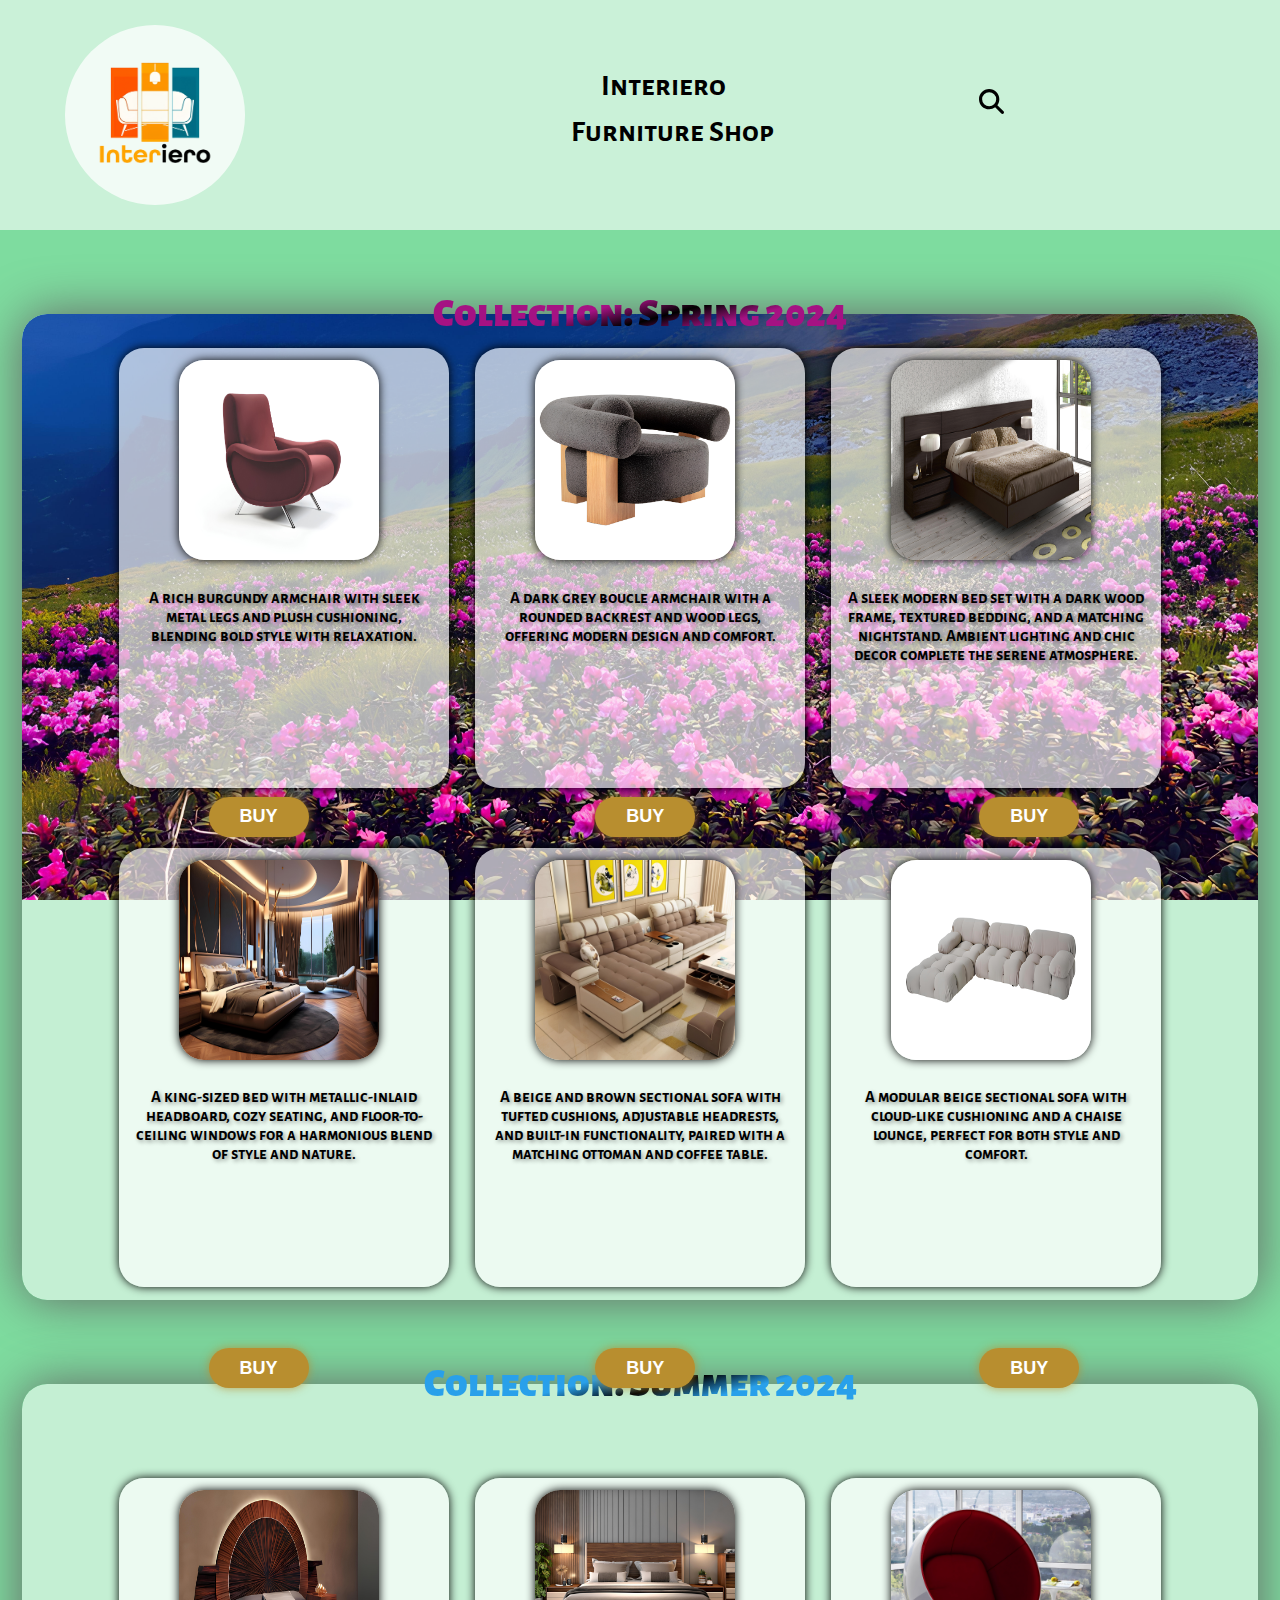
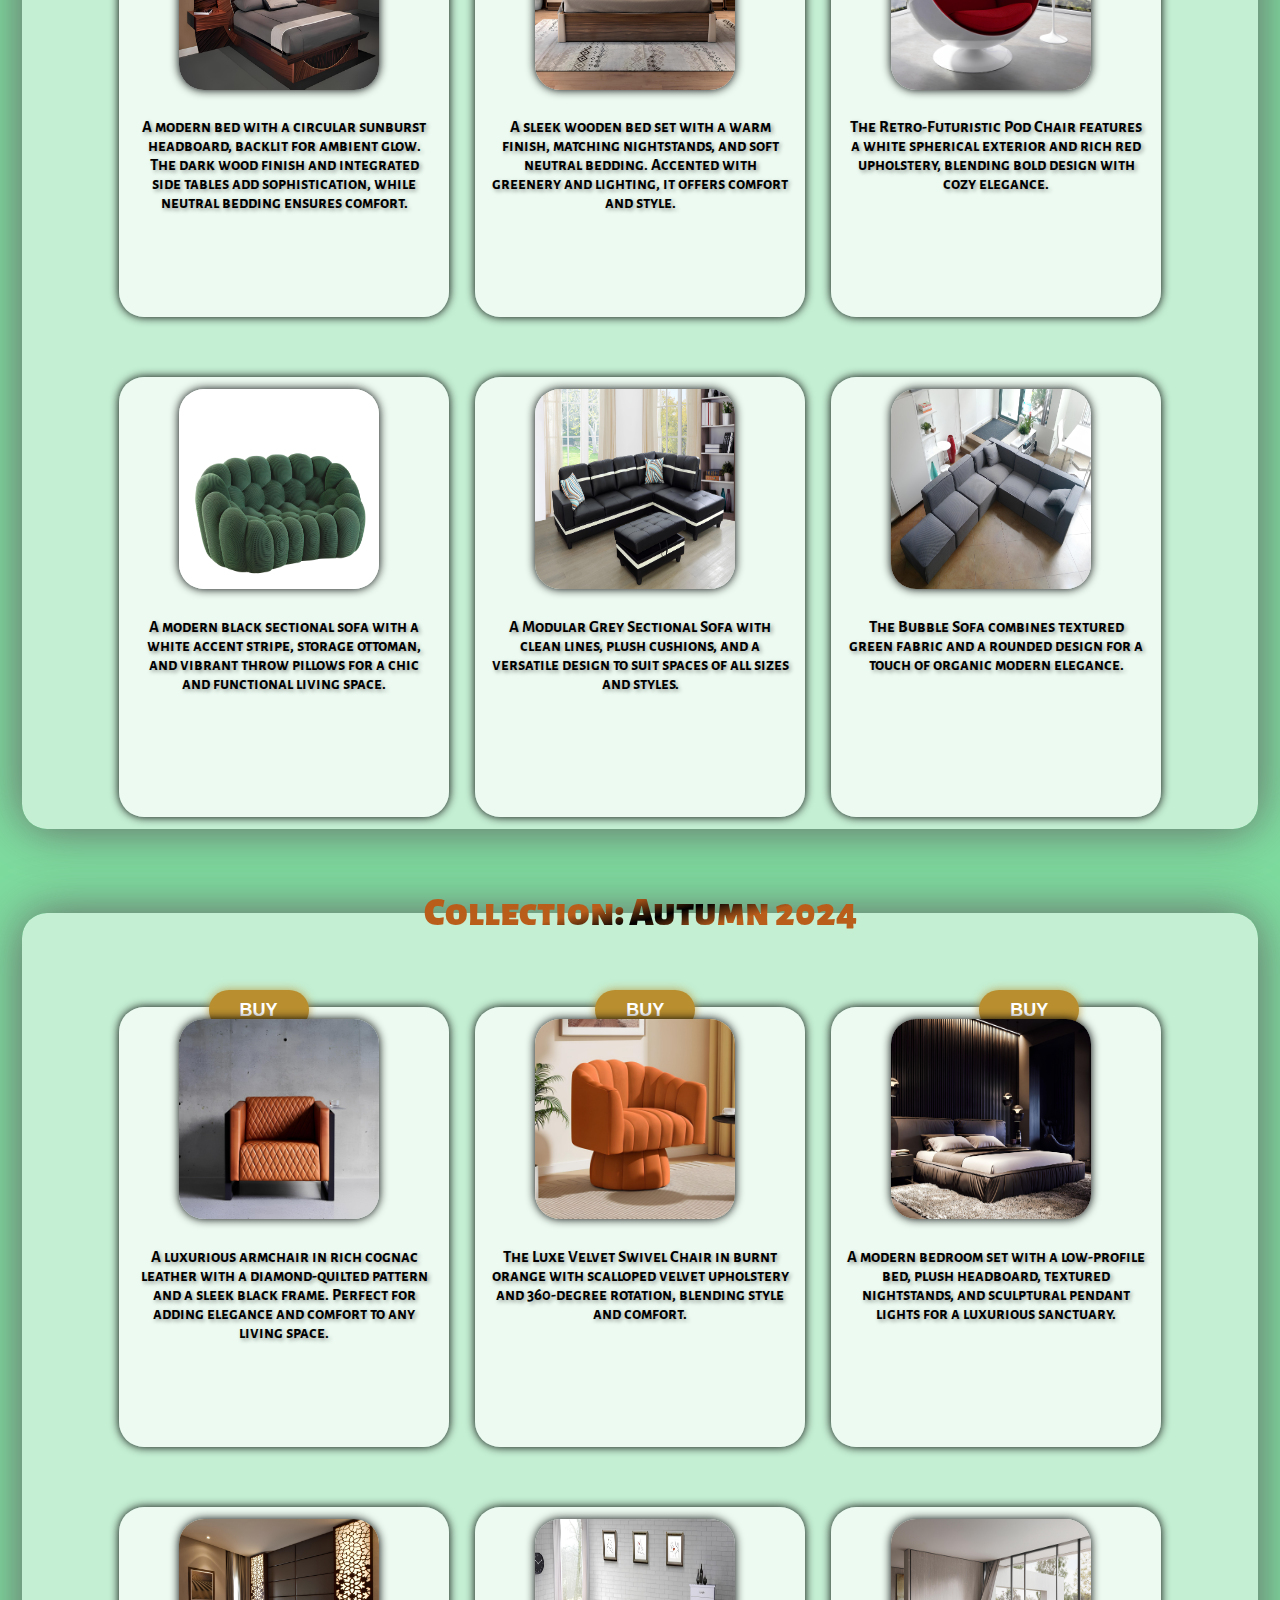
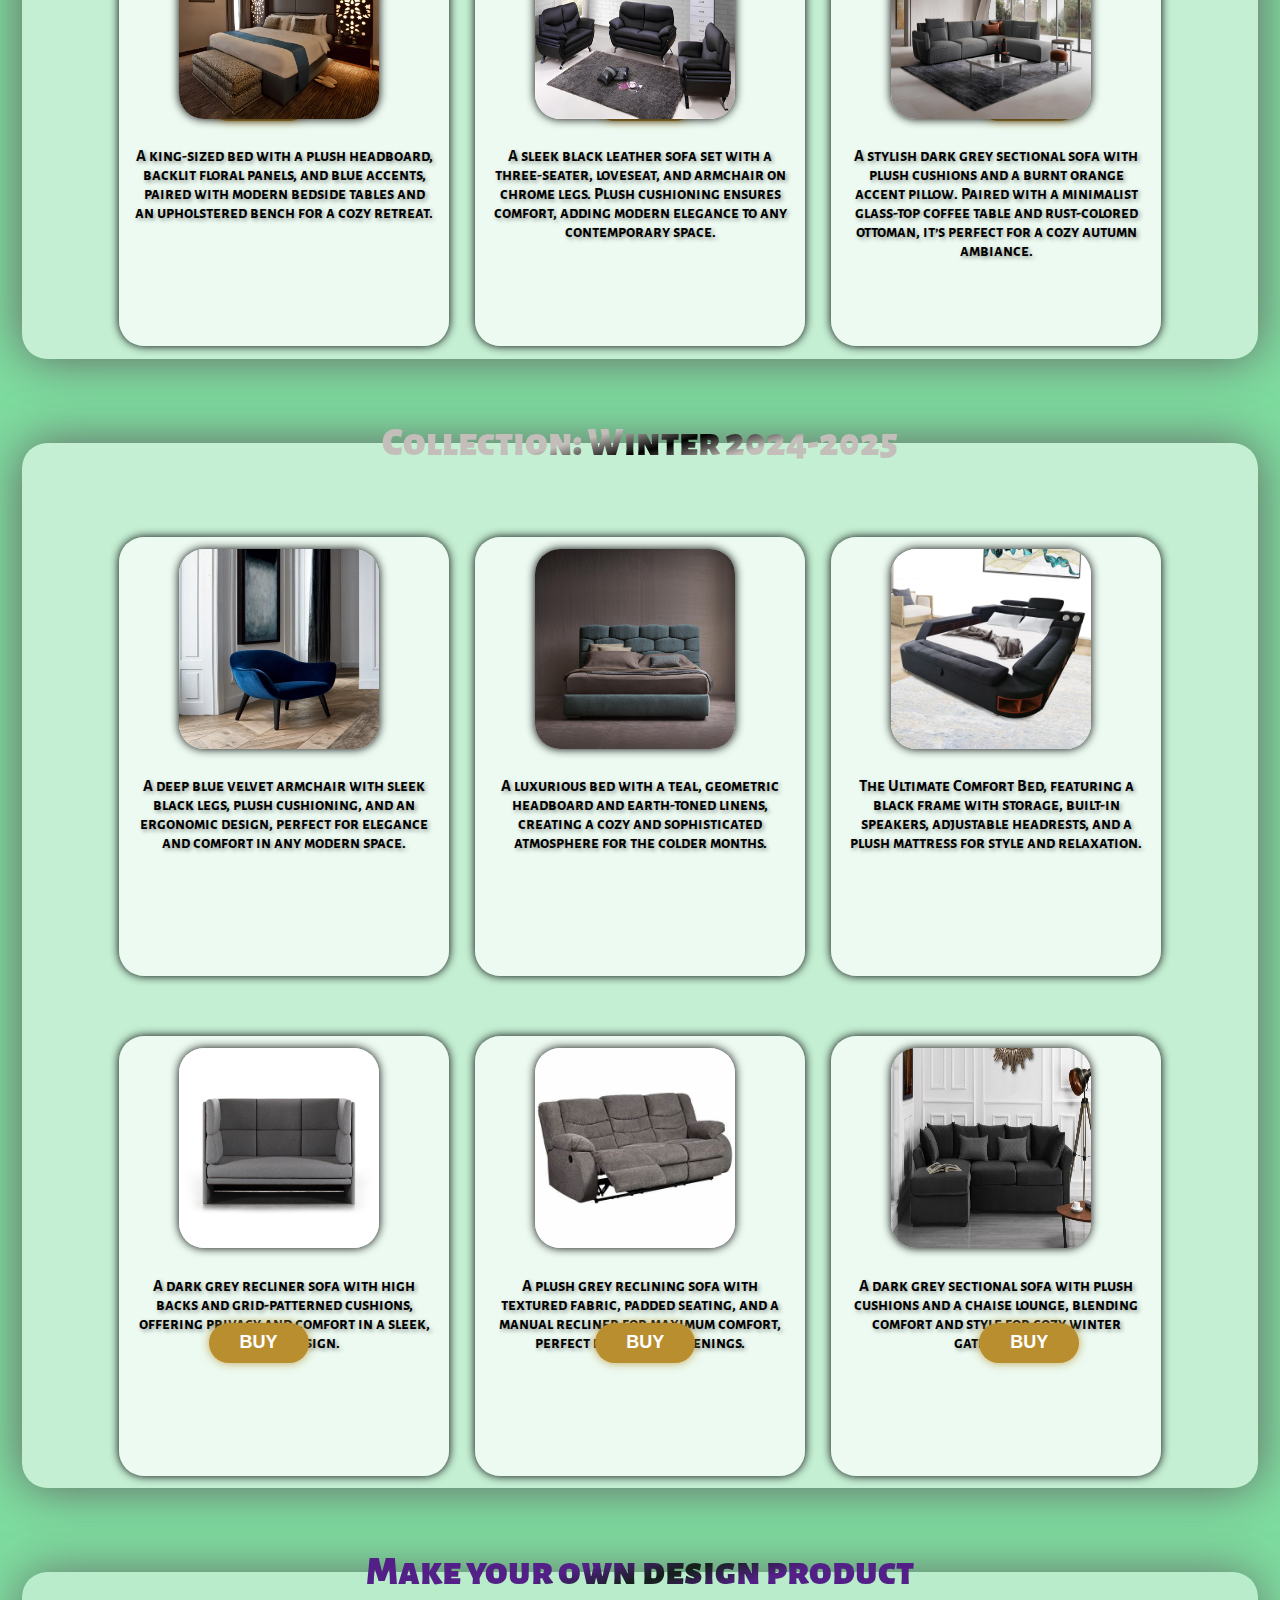
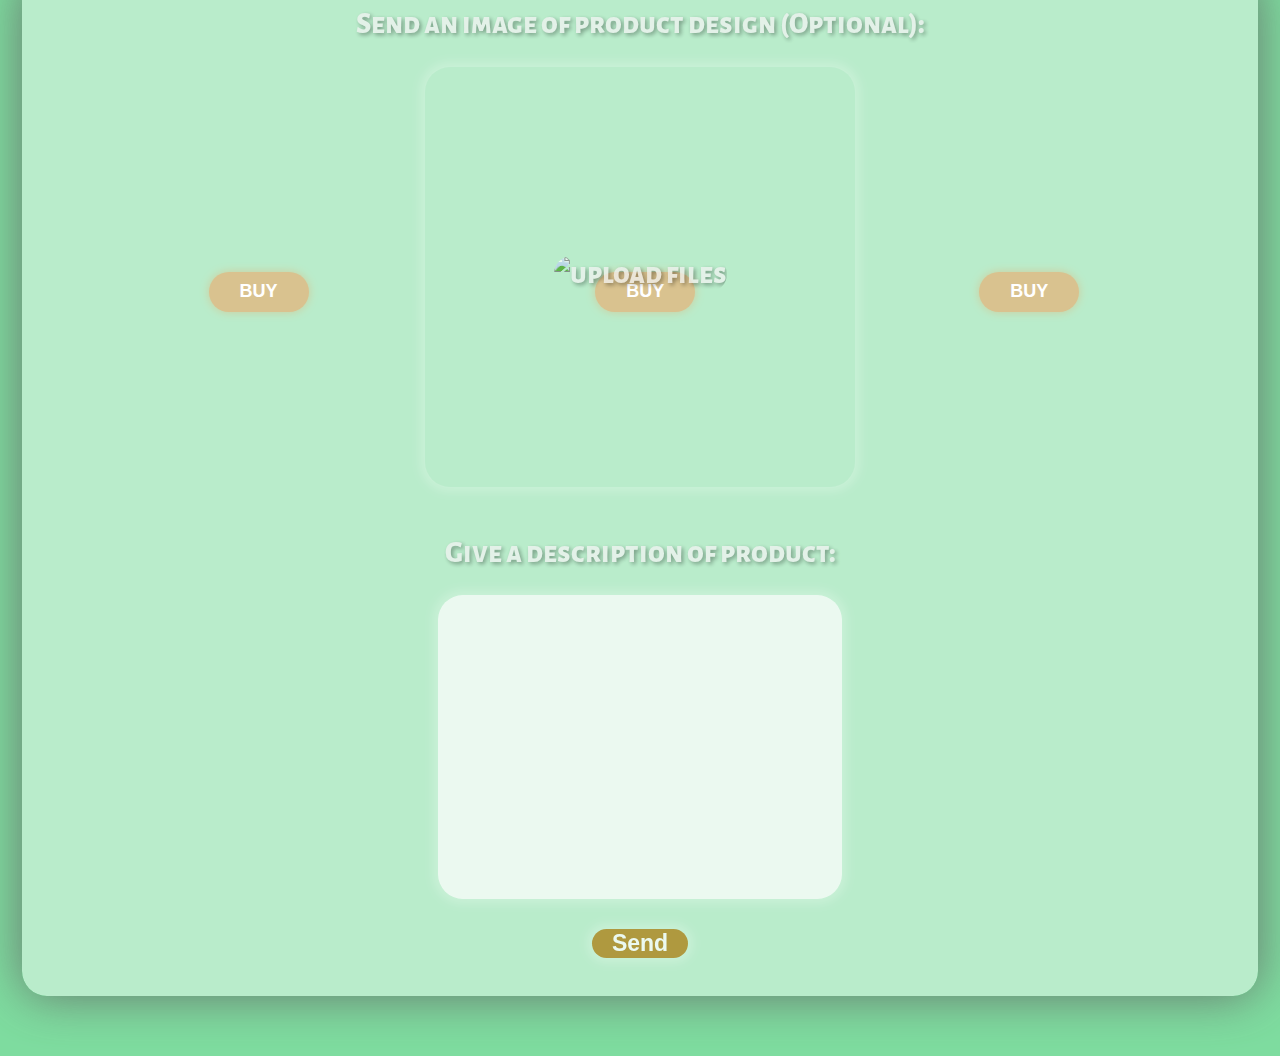
==== commit a08f603b: "Add files via upload" ====
--- a/html/shop.html
+++ b/html/shop.html
@@ -8,6 +8,7 @@
     <link rel="icon" type="image/jpg" href="../img/logo-head.jpg">
     <link rel="stylesheet" href="../css/style-shop.css">
     <link rel="stylesheet" href="https://cdnjs.cloudflare.com/ajax/libs/animate.css/4.1.1/animate.min.css">
+    <link rel="stylesheet" href="https://cdnjs.cloudflare.com/ajax/libs/font-awesome/4.7.0/css/font-awesome.min.css">
     <title>Interiero</title>
 </head>
 
@@ -105,29 +106,19 @@
 
         </div>
 
-        <div class="container" id="container" onclick="myFunction()">
-            <div class="bar1"></div>
-            <div class="bar2"></div>
-            <div class="bar3"></div>
-        </div>
-        <div class="col-sel" id="col-sel">
-            <div id="Mydropdown" class="col-sel-cont">
-                <div class="animate__animated animate__bounceInUp">
-                    <fieldset class="ch-col">
-                        <legend class="choice">Choose a Colection:</legend>
-                        <a href="#colection1" class="col1">Spring 2024</a><br>
-                        <a href="#colection2" class="col2">Summer 2024</a><br>
-                        <a href="#colection3" class="col3">Autumn 2024</a><br>
-                        <a href="#colection4" class="col4">Winter 2024-2025</a>
-                    </fieldset>
-                </div>
-            </div>
-        </div>
+        <div class="sidenav">
+            <a href="#colection1" class="sel-col1">Spring 2024 &nbsp;&nbsp;&nbsp;</a>
+            <a href="#colection2" class="sel-col2">Summer 2024 &nbsp;&nbsp;&nbsp;</a>
+            <a href="#colection3" class="sel-col3">Autumn 2024 &nbsp;&nbsp;&nbsp;</a>
+            <a href="#colection4" class="sel-col4">Winter 2024 &nbsp;&nbsp;&nbsp;</a>
+            <a href="#colectiono" class="sel-colo">Make your own design product &nbsp;&nbsp;&nbsp;</a>
+        </div>
+
 
         <div class="colection1" id="colection1">
 
             <fieldset class="colection a">
-                <legend class="colection1-l">Colection: Spring 2024</legend>
+                <legend class="colection1-l">Collection: Spring 2024</legend>
 
                 <div class="line1">
                     <div class="product1">
@@ -213,7 +204,7 @@
         <div class="colection2" id="colection2">
 
             <fieldset class="colection b">
-                <legend class="colection2-l">Colection: Summer 2024</legend>
+                <legend class="colection2-l">Collection: Summer 2024</legend>
 
                 <div class="line3">
                     <div class="product7">
@@ -298,7 +289,7 @@
         <div class="colection3" id="colection3">
 
             <fieldset class="colection c">
-                <legend class="colection3-l">Colection: Autumn 2024</legend>
+                <legend class="colection3-l">Collection: Autumn 2024</legend>
 
                 <div class="line5">
                     <div class="product13">
@@ -317,10 +308,8 @@
                         <fieldset class="product" id="product">
                             <img id="Imgn" src="../img/shop-poducts/Autumn 2024/Armchair5.jpg"
                                 alt="Autumn Elegance Swivel Chair" class="i-product">
-                            <h5 class="description">The Luxe Velvet Swivel Chair. In a warm burnt orange hue, it
-                                features a unique scalloped design and plush velvet upholstery. Perfect for cozying up,
-                                this chair combines style and comfort with a smooth 360-degree rotation. A must-have for
-                                the season.</h5>
+                            <h5 class="description">The Luxe Velvet Swivel Chair in burnt orange with scalloped velvet
+                                upholstery and 360-degree rotation, blending style and comfort.</h5>
                             <a href="product1.html" target="_blank">
                                 <button type="button" class="b-product n">BUY</button>
                             </a>
@@ -330,9 +319,8 @@
                         <fieldset class="product" id="product">
                             <img id="Imgo" src="../img/shop-poducts/Autumn 2024/Bed4.jpg" alt="Midnight Elegance Bed"
                                 class="i-product">
-                            <h5 class="description">A sleek and sophisticated bedroom set featuring a low-profile bed
-                                with a plush, padded headboard, complemented by textured nightstands and sculptural
-                                pendant lights. Perfect for creating a modern, luxurious sanctuary.</h5>
+                            <h5 class="description">A modern bedroom set with a low-profile bed, plush headboard,
+                                textured nightstands, and sculptural pendant lights for a luxurious sanctuary.</h5>
                             <a href="product1.html" target="_blank">
                                 <button type="button" class="b-product o">BUY</button>
                             </a>
@@ -346,10 +334,9 @@
                         <fieldset class="product" id="product">
                             <img id="Imgp" src="../img/shop-poducts/Autumn 2024/Bed7.jpg" alt="Autumn Serenity Suite"
                                 class="i-product">
-                            <h5 class="description">A luxurious bedroom setup featuring a king-sized bed with a plush
-                                headboard, backlit floral panels, and elegant blue accents. Complemented by modern
-                                bedside tables and a stylish upholstered bench, this ensemble is perfect for a
-                                sophisticated and cozy retreat.</h5>
+                            <h5 class="description">A king-sized bed with a plush headboard, backlit floral panels, and
+                                blue accents, paired with modern bedside tables and an upholstered bench for a cozy
+                                retreat.</h5>
                             <a href="product1.html" target="_blank">
                                 <button type="button" class="b-product p">BUY</button>
                             </a>
@@ -389,19 +376,15 @@
         <div class="colection4" id="colection4">
 
             <fieldset class="colection d">
-                <legend class="colection4-l">Colection: Winter 2024-2025</legend>
+                <legend class="colection4-l">Collection: Winter 2024-2025</legend>
 
                 <div class="line7">
                     <div class="product19">
                         <fieldset class="product" id="product">
-                            <img src="../img/background-about.jpg" alt="Chair" class="i-product">
-                            <h5 class="description">Lorem ipsum dolor sit amet consectetur adipisicing elit. Placeat,
-                                quos
-                                temporibus ex
-                                mollitia molestiae deleniti reiciendis unde labore commodi nesciunt? Cumque expedita
-                                tenetur
-                                sint
-                                obcaecati illo dolorum recusandae reprehenderit debitis.</h5>
+                            <img id="Imgs" src="../img/shop-poducts/Winter 2024-2025/Armchair4.jpg"
+                                alt="Midnight Velvet Lounge Chair" class="i-product">
+                            <h5 class="description">A deep blue velvet armchair with sleek black legs, plush cushioning,
+                                and an ergonomic design, perfect for elegance and comfort in any modern space.</h5>
                             <a href="product1.html" target="_blank">
                                 <button type="button" class="b-product s">BUY</button>
                             </a>
@@ -409,14 +392,10 @@
                     </div>
                     <div class="product20">
                         <fieldset class="product" id="product">
-                            <img src="../img/background-about.jpg" alt="Chair" class="i-product">
-                            <h5 class="description">Lorem ipsum dolor sit amet consectetur adipisicing elit. Placeat,
-                                quos
-                                temporibus ex
-                                mollitia molestiae deleniti reiciendis unde labore commodi nesciunt? Cumque expedita
-                                tenetur
-                                sint
-                                obcaecati illo dolorum recusandae reprehenderit debitis.</h5>
+                            <img id="Imgt" src="../img/shop-poducts/Winter 2024-2025/Bed2.jpg" alt="Winter Haven Bed"
+                                class="i-product">
+                            <h5 class="description">A luxurious bed with a teal, geometric headboard and earth-toned
+                                linens, creating a cozy and sophisticated atmosphere for the colder months.</h5>
                             <a href="product1.html" target="_blank">
                                 <button type="button" class="b-product t">BUY</button>
                             </a>
@@ -424,14 +403,11 @@
                     </div>
                     <div class="product21">
                         <fieldset class="product" id="product">
-                            <img src="../img/background-about.jpg" alt="Chair" class="i-product">
-                            <h5 class="description">Lorem ipsum dolor sit amet consectetur adipisicing elit. Placeat,
-                                quos
-                                temporibus ex
-                                mollitia molestiae deleniti reiciendis unde labore commodi nesciunt? Cumque expedita
-                                tenetur
-                                sint
-                                obcaecati illo dolorum recusandae reprehenderit debitis.</h5>
+                            <img id="Imgu" src="../img/shop-poducts/Winter 2024-2025/Bed5.jpg"
+                                alt="Ultimate Comfort Multifunctional Bed" class="i-product">
+                            <h5 class="description">The Ultimate Comfort Bed, featuring a black frame with storage,
+                                built-in speakers, adjustable headrests, and a plush mattress for style and relaxation.
+                            </h5>
                             <a href="product1.html" target="_blank">
                                 <button type="button" class="b-product u">BUY</button>
                             </a>
@@ -443,14 +419,10 @@
                 <div class="line8">
                     <div class="product22">
                         <fieldset class="product" id="product">
-                            <img src="../img/background-about.jpg" alt="Chair" class="i-product">
-                            <h5 class="description">Lorem ipsum dolor sit amet consectetur adipisicing elit. Placeat,
-                                quos
-                                temporibus ex
-                                mollitia molestiae deleniti reiciendis unde labore commodi nesciunt? Cumque expedita
-                                tenetur
-                                sint
-                                obcaecati illo dolorum recusandae reprehenderit debitis.</h5>
+                            <img id="Imgv" src="../img/shop-poducts/Winter 2024-2025/Sofa3.jpg" alt="Arctic Haven Sofa"
+                                class="i-product">
+                            <h5 class="description">A dark grey recliner sofa with high backs and grid-patterned
+                                cushions, offering privacy and comfort in a sleek, modern design.</h5>
                             <a href="product1.html" target="_blank">
                                 <button type="button" class="b-product v">BUY</button>
                             </a>
@@ -458,14 +430,10 @@
                     </div>
                     <div class="product23">
                         <fieldset class="product" id="product">
-                            <img src="../img/background-about.jpg" alt="Chair" class="i-product">
-                            <h5 class="description">Lorem ipsum dolor sit amet consectetur adipisicing elit. Placeat,
-                                quos
-                                temporibus ex
-                                mollitia molestiae deleniti reiciendis unde labore commodi nesciunt? Cumque expedita
-                                tenetur
-                                sint
-                                obcaecati illo dolorum recusandae reprehenderit debitis.</h5>
+                            <img id="Imgw" src="../img/shop-poducts/Winter 2024-2025/Sofa4.jpg"
+                                alt="Nordic Cozy Recliner Sofa" class="i-product">
+                            <h5 class="description">A plush grey reclining sofa with textured fabric, padded seating,
+                                and a manual recliner for maximum comfort, perfect for winter evenings.</h5>
                             <a href="product1.html" target="_blank">
                                 <button type="button" class="b-product w">BUY</button>
                             </a>
@@ -473,14 +441,10 @@
                     </div>
                     <div class="product24">
                         <fieldset class="product" id="product">
-                            <img src="../img/background-about.jpg" alt="Chair" class="i-product">
-                            <h5 class="description">Lorem ipsum dolor sit amet consectetur adipisicing elit. Placeat,
-                                quos
-                                temporibus ex
-                                mollitia molestiae deleniti reiciendis unde labore commodi nesciunt? Cumque expedita
-                                tenetur
-                                sint
-                                obcaecati illo dolorum recusandae reprehenderit debitis.</h5>
+                            <img id="Imgx" src="../img/shop-poducts/Winter 2024-2025/Sofa6.jpg"
+                                alt="Midnight Comfort Sectional Sofa" class="i-product">
+                            <h5 class="description">A dark grey sectional sofa with plush cushions and a chaise lounge,
+                                blending comfort and style for cozy winter gatherings.</h5>
                             <a href="product1.html" target="_blank">
                                 <button type="button" class="b-product x">BUY</button>
                             </a>
@@ -492,7 +456,31 @@
 
         </div>
 
-        <div class="ownproduct">
+        <div class="ownproduct" id="colectiono">
+            <fieldset class="colection own">
+                <legend class="colectiono-l">Make your own design product</legend>
+                <form>
+                    <label for="Image">Send an image of product design (Optional):</label><br>
+                    <fieldset id="Image" class="simg">
+                        <label for="image" class="inp-img">
+                            <img id='preview_img' class="preview_img" src="../img/upload-files.svg" alt="upload files">
+                        </label>
+                        <input type="file" name="Image" id="image" class="own-img" accept="image/*"
+                            onchange="loadFile(event)">
+                    </fieldset>
+
+                    <br><br>
+
+                    <label for="description">Give a description of product:</label><br><br>
+                    <textarea type="text" required name="Description" id="description" class="description"></textarea>
+
+                    <br><br>
+                    <button type="submit" id="send" class="send-own" onclick="change(this, event)">Send</button>
+                </form>
+
+            </fieldset>
+
+            <div id="snackbar">Your design sended</div>
 
         </div>
     </div>
--- a/css/style-shop.css
+++ b/css/style-shop.css
@@ -3,8 +3,9 @@
 }
 
 body {
-    background-color: #BCA4E3;
+    /* background-color: #BCA4E3; */
     /* background-color: #4B0082; */
+    background-color: #7edc9f;
     font-family: 'Alegreya Sans SC';
     font-size: 20px;
     margin: 0;
@@ -47,7 +48,7 @@
     }
 
     30% {
-        transform: translateX(-100%) rotate(270deg);
+        transform: translateX(-200%) rotate(270deg);
         opacity: 0.2;
     }
 
@@ -273,6 +274,7 @@
     padding: 15px;
     font-size: 17px;
     border: none;
+    border-radius: 25px;
     float: left;
     width: 80%;
     background: white;
@@ -470,11 +472,10 @@
     box-shadow: 2px 2px 2px rgba(0, 0, 0, 0.8);
     height: 45px;
     width: 45px;
-    /* background-color: rgba(166, 140, 105, 0.847); */
-    background-color: rgba(167, 58, 165, 0.82);
+    background-color: rgba(41, 156, 77, 0.82);
 
     &:hover {
-        background-color: rgba(202, 48, 200, 0.785);
+        background-color: rgba(37, 209, 72, 0.785);
     }
 }
 
@@ -521,133 +522,96 @@
 }
 
 /*COLECTION-NAVIGATION*/
-@keyframes cont {
+.sidenav a {
+    transition: 0.3s;
+    padding: 15px;
+    width: max-content;
+    height: 20px;
+    text-decoration: none;
+    font-size: 20px;
+    font-weight: 600;
+    color: whitesmoke;
+    border-radius: 5px 25px 25px 5px;
+    z-index: 99;
+
+    &:hover {
+        left: 0;
+    }
+}
+
+
+
+.sel-col1 {
+    z-index: 98;
+    position: fixed;
+    top: 10px;
+    /* top: 220px; */
+    left: -120px;
+    background: #c2259d;
+    opacity: 0;
+    animation: 2500ms inv 1s forwards;
+}
+
+.sel-col2 {
+    z-index: 98;
+    position: fixed;
+    top: 60px;
+    /* top: 270px; */
+    left: -130.5px;
+    background: #46aff0;
+    opacity: 0;
+    animation: 2000ms inv 1s forwards;
+}
+
+.sel-col3 {
+    z-index: 98;
+    position: fixed;
+    top: 110px;
+    /* top: 320px; */
+    left: -131px;
+    background: #d47531;
+    opacity: 0;
+    animation: 1500ms inv 1s forwards;
+}
+
+.sel-col4 {
+    z-index: 98;
+    position: fixed;
+    top: 160px;
+    /* top: 370px; */
+    left: -126px;
+    background: #d9d6d4;
+    opacity: 0;
+    animation: 1000ms inv 1s forwards;
+}
+
+.sel-colo {
+    z-index: 98;
+    position: fixed;
+    top: 210px;
+    /* top: 420px; */
+    left: -286.5px;
+    background: #6f06ba;
+    opacity: 0;
+    animation: 500ms inv 1s forwards;
+}
+
+@keyframes inv {
     from {
-        transform: translateX(-200%) rotate(-360deg);
         opacity: 0;
-    }
-
-    70% {
-        transform: translateX(20%) rotate(30deg);
+        transform: translateY(-1000%);
+    }
+
+    75% {
         opacity: 0.6;
+        transform: translateY(20%);
     }
 
     to {
-        transform: translateX(0%) rotate(0deg);
         opacity: 1;
-    }
-}
-
-.container {
-    display: inline-block;
-    cursor: pointer;
-    position: relative;
-    left: 38px;
-    top: -50px;
-    z-index: 98;
-    opacity: 0;
-    animation: cont 1850ms forwards;
-}
-
-.container.act {
-    position: sticky;
-    left: 4%;
-    top: 1%;
-    z-index: 98;
-}
-
-.bar1,
-.bar2,
-.bar3 {
-    width: 35px;
-    height: 5px;
-    background-color: #000000;
-    margin: 6px 0;
-    transition: 0.4s;
-}
-
-.change .bar1 {
-    transform: translate(0, 11px) rotate(-45deg);
-}
-
-.change .bar2 {
-    opacity: 0;
-}
-
-.change .bar3 {
-    transform: translate(0, -11px) rotate(45deg);
-}
-
-/*DROP*/
-.col-sel.act {
-    position: sticky;
-    top: -220px;
-    z-index: 97;
-}
-
-fieldset.ch-col {
-    width: 290px;
-    max-height: max-content;
-    border: none;
-    border-radius: 25px;
-    text-align: center;
-    box-shadow: 0 8px 16px 0 rgba(0, 0, 0, 0.2);
-    z-index: 98;
-    background-color: #ffffff8a;
-}
-
-.choice {
-    text-align: center;
-    color: black;
-    font-size: 30px;
-}
-
-fieldset.ch-col a {
-    text-decoration: none;
-    font-weight: 900;
-    background: linear-gradient(-45deg, #6800b1 40%, #303030, #6800b1 70%) no-repeat;
-    background-clip: text;
-    -webkit-text-fill-color: transparent;
-    padding: 12px 16px;
-    display: block;
-    border-radius: 25px;
-
-    &:hover {
-        background-color: #8585851b
-    }
-}
-
-fieldset.ch-col a.col1 {
-    background: linear-gradient(165deg, #a51283 40%, #000000, #a51283 60%) no-repeat;
-    background-clip: text;
-    -webkit-text-fill-color: transparent;
-}
-
-fieldset.ch-col a.col2{
-    background: linear-gradient(165deg, #29a0ea 40%, #000000, #29a0ea 60%) no-repeat;
-    background-clip: text;
-    -webkit-text-fill-color: transparent;
-}
-
-fieldset.ch-col a.col3 {
-    background: linear-gradient(165deg, #b95d1b 40%, #000000, #b95d1b 60%) no-repeat;
-    background-clip: text;
-    -webkit-text-fill-color: transparent;
-}
-
-
-.col-sel-cont {
-    display: none;
-    position: absolute;
-    top: 270px;
-    z-index: 98;
-}
-
-.show {
-    display: block;
-}
-
-/*DROP*/
+        transform: translateY(0%);
+    }
+}
 
 /*COLECTION-NAVIGATION*/
 
@@ -683,13 +647,26 @@
     background-attachment: fixed;
 }
 
+.colection.d {
+    background-image: url(../img/shop-poducts/Winter.jpg);
+    background-repeat: no-repeat;
+    background-size: cover;
+    background-attachment: fixed;
+}
+
+.colection.own {
+    background-image: url(../img/shop-poducts/Own.jpg);
+    background-repeat: no-repeat;
+    background-size: cover;
+    background-attachment: fixed;
+    opacity: 0.85;
+    height: 1025px;
+}
+
 legend {
     text-align: center;
     font-size: 40px;
     font-weight: 900;
-    background: linear-gradient(165deg, #4B0082 40%, #000000, #4B0082 70%) no-repeat;
-    background-clip: text;
-    -webkit-text-fill-color: transparent;
 }
 
 legend.colection1-l {
@@ -706,6 +683,18 @@
 
 legend.colection3-l {
     background: linear-gradient(165deg, #b95d1b 40%, #000000, #b95d1b 70%) no-repeat;
+    background-clip: text;
+    -webkit-text-fill-color: transparent;
+}
+
+legend.colection4-l {
+    background: linear-gradient(165deg, #c3beba 40%, #000000, #c3beba 70%) no-repeat;
+    background-clip: text;
+    -webkit-text-fill-color: transparent;
+}
+
+legend.colectiono-l {
+    background: linear-gradient(165deg, #4B0082 40%, #000000, #4B0082 70%) no-repeat;
     background-clip: text;
     -webkit-text-fill-color: transparent;
 }
@@ -885,13 +874,13 @@
 }
 
 button.b-product {
+    font-size: 18px;
+    font-weight: 600;
     text-decoration: none;
     color: white;
     background-color: #b88e2f;
     height: 40px;
     width: 100px;
-    position: relative;
-    left: 33%;
     bottom: 15px;
     border: none;
     border-radius: 25px;
@@ -907,37 +896,37 @@
 button.b-product.a {
     position: absolute;
     left: 16.3%;
-    top: 94%;
+    top: 88.5%;
 }
 
 button.b-product.b {
     position: absolute;
     left: 46.5%;
-    top: 94%;
+    top: 88.5%;
 }
 
 button.b-product.c {
     position: absolute;
     left: 76.5%;
-    top: 94%;
+    top: 88.5%;
 }
 
 button.b-product.d {
     position: absolute;
     left: 16.3%;
-    top: 155.3%;
+    top: 149.8%;
 }
 
 button.b-product.e {
     position: absolute;
     left: 46.5%;
-    top: 155.3%;
+    top: 149.8%;
 }
 
 button.b-product.f {
     position: absolute;
     left: 76.5%;
-    top: 155.3%;
+    top: 149.8%;
 }
 
 
@@ -946,37 +935,37 @@
 button.b-product.g {
     position: absolute;
     left: 16.3%;
-    top: 232%;
+    top: 226.5%;
 }
 
 button.b-product.h {
     position: absolute;
     left: 46.5%;
-    top: 232%;
+    top: 226.5%;
 }
 
 button.b-product.i {
     position: absolute;
     left: 76.5%;
-    top: 232%;
+    top: 226.5%;
 }
 
 button.b-product.j {
     position: absolute;
     left: 16.3%;
-    top: 293.3%;
+    top: 287.8%;
 }
 
 button.b-product.k {
     position: absolute;
     left: 46.5%;
-    top: 293.3%;
+    top: 287.8%;
 }
 
 button.b-product.l {
     position: absolute;
     left: 76.5%;
-    top: 293.3%;
+    top: 287.8%;
 }
 
 
@@ -985,37 +974,197 @@
 button.b-product.m {
     position: absolute;
     left: 16.3%;
-    top: 370%;
+    top: 364.5%;
 }
 
 button.b-product.n {
     position: absolute;
     left: 46.5%;
-    top: 370%;
+    top: 364.5%;
 }
 
 button.b-product.o {
     position: absolute;
     left: 76.5%;
-    top: 370%;
+    top: 364.5%;
 }
 
 button.b-product.p {
     position: absolute;
     left: 16.3%;
-    top: 431%;
+    top: 425.5%;
 }
 
 button.b-product.q {
     position: absolute;
     left: 46.5%;
-    top: 431%;
+    top: 425.5%;
 }
 
 button.b-product.r {
     position: absolute;
     left: 76.5%;
-    top: 431%;
-}
-
-/*SHOP*/+    top: 425.5%;
+}
+
+
+
+
+button.b-product.s {
+    position: absolute;
+    left: 16.3%;
+    top: 502.5%;
+}
+
+button.b-product.t {
+    position: absolute;
+    left: 46.5%;
+    top: 502.5%;
+}
+
+button.b-product.u {
+    position: absolute;
+    left: 76.5%;
+    top: 502.5%;
+}
+
+button.b-product.v {
+    position: absolute;
+    left: 16.3%;
+    top: 563.5%;
+}
+
+button.b-product.w {
+    position: absolute;
+    left: 46.5%;
+    top: 563.5%;
+}
+
+button.b-product.x {
+    position: absolute;
+    left: 76.5%;
+    top: 563.5%;
+}
+
+
+
+.ownproduct fieldset.colection {
+    text-align: center;
+}
+
+.ownproduct label {
+    font-weight: 800;
+    color: whitesmoke;
+    font-size: 30px;
+    text-shadow: 2px 2px 4px rgba(0, 0, 0, 0.4);
+}
+
+.ownproduct .simg {
+    position: relative;
+    margin: auto;
+    margin-top: 25px;
+    height: 400px;
+    width: 400px;
+    border-radius: 25px;
+    border: none;
+    box-shadow: 0px 0px 10px 5px rgba(255, 255, 255, 0.308);
+    align-content: center;
+}
+
+.ownproduct img {
+    width: 100%;
+    height: 100%;
+    border-radius: 25px;
+}
+
+input[type=file] {
+    display: none;
+}
+
+.ownproduct textarea {
+    text-shadow: 1px 1px 2px rgba(0, 0, 0, 1);
+    box-shadow: 0px 0px 10px 5px rgba(255, 255, 255, 0.308);
+    border: none;
+    border-radius: 25px;
+    resize: none;
+    font-size: 22px;
+    font-weight: 700;
+    border: none;
+    float: center;
+    text-align: center;
+    width: 400px;
+    height: 300px;
+    background: white;
+
+    &:hover {
+        opacity: 0.85;
+    }
+}
+
+.ownproduct .send-own {
+    font-size: 23px;
+    font-weight: 800;
+    width: 8%;
+    height: 5%;
+    border: none;
+    border-radius: 25px;
+    text-decoration: none;
+    color: white;
+    background-color: #b88e2f;
+    box-shadow: 0px 0px 10px 5px rgba(255, 255, 255, 0.308);
+
+    &:hover {
+        transform: scale(1.05);
+        background-color: #cfa74a;
+        cursor: pointer;
+    }
+}
+
+/*SHOP*/
+
+/*SNACK*/
+#snackbar {
+    visibility: hidden;
+    min-width: 250px;
+    margin-left: -138px;
+    background-color: #333;
+    color: #fff;
+    text-align: center;
+    border-radius: 25px;
+    padding: 16px;
+    position: fixed;
+    z-index: 1;
+    left: 50%;
+    bottom: 30px;
+}
+
+#snackbar.show {
+    visibility: visible;
+    animation: fadein 0.5s, fadeout 0.5s 2.5s;
+}
+
+@keyframes fadein {
+    from {
+        bottom: 0;
+        opacity: 0;
+    }
+
+    to {
+        bottom: 30px;
+        opacity: 1;
+    }
+}
+
+@keyframes fadeout {
+    from {
+        bottom: 30px;
+        opacity: 1;
+    }
+
+    to {
+        bottom: 0;
+        opacity: 0;
+    }
+}
+
+/*SNACK*/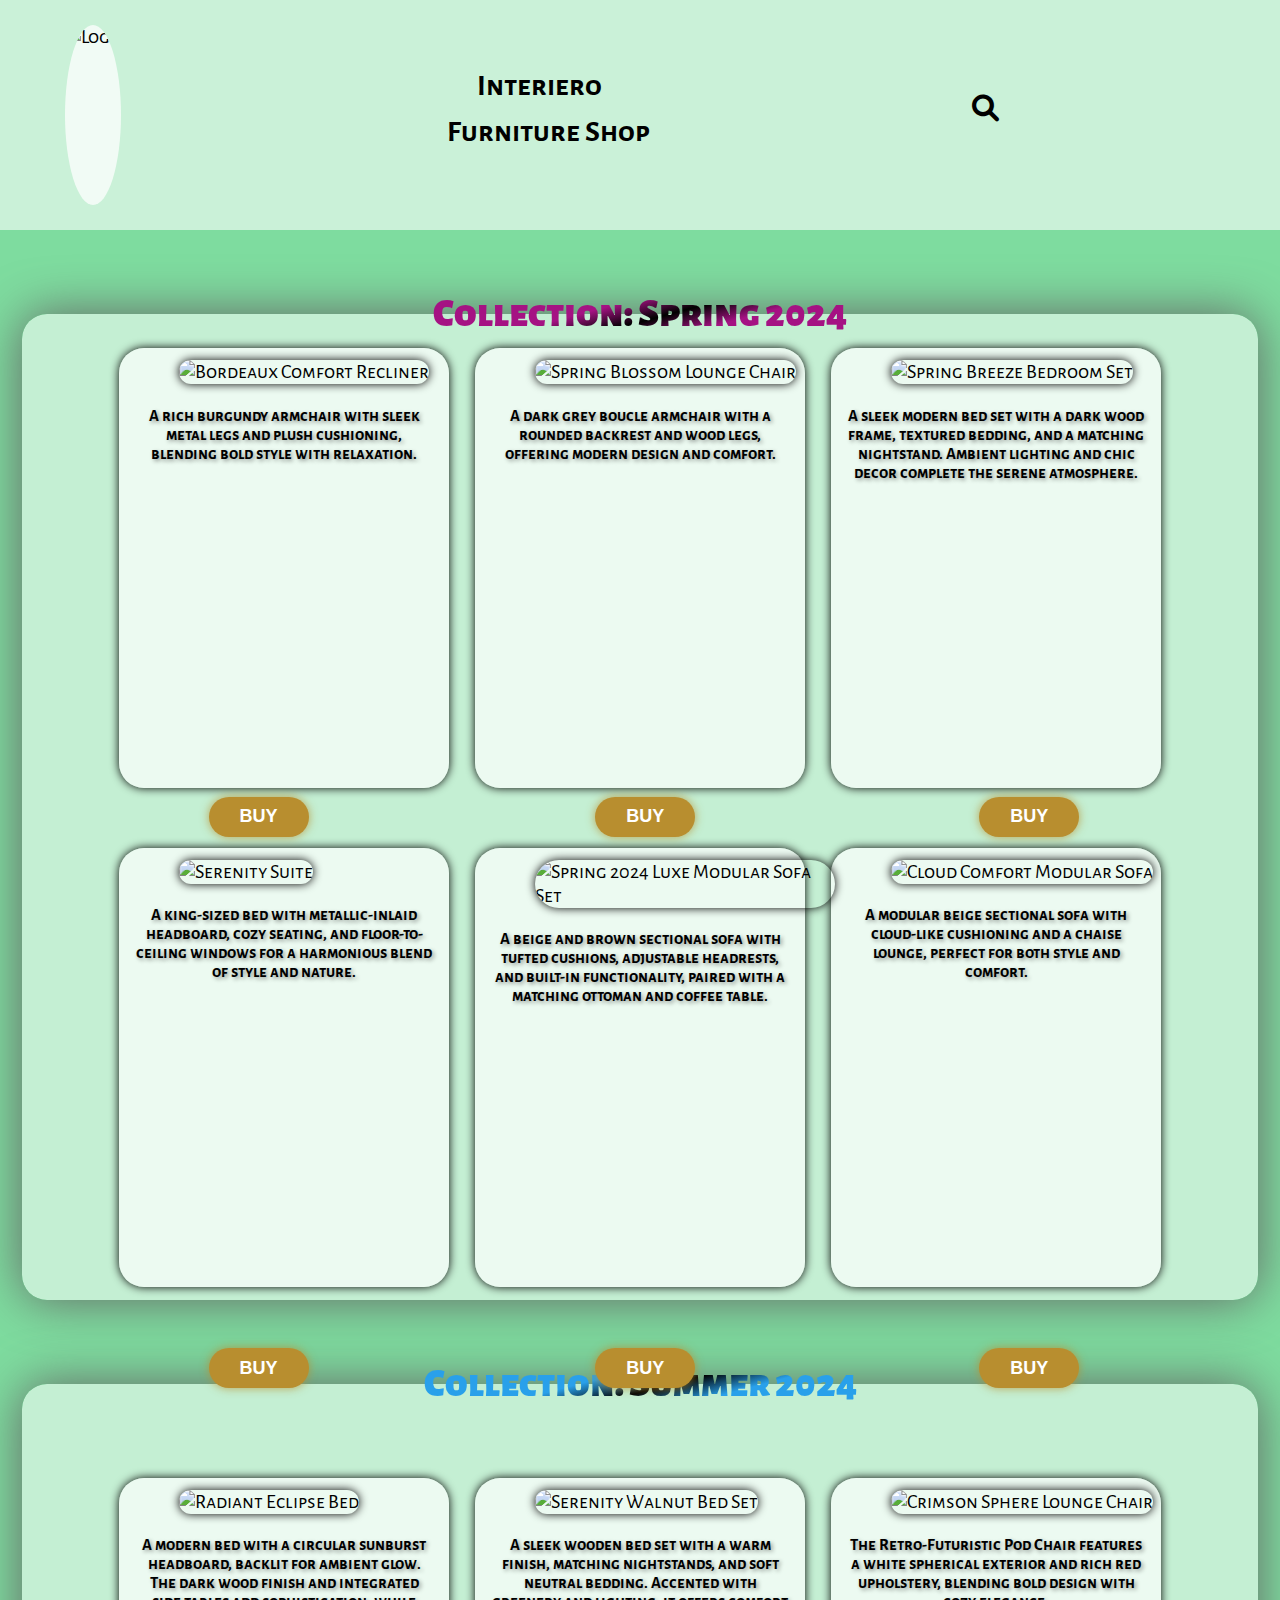
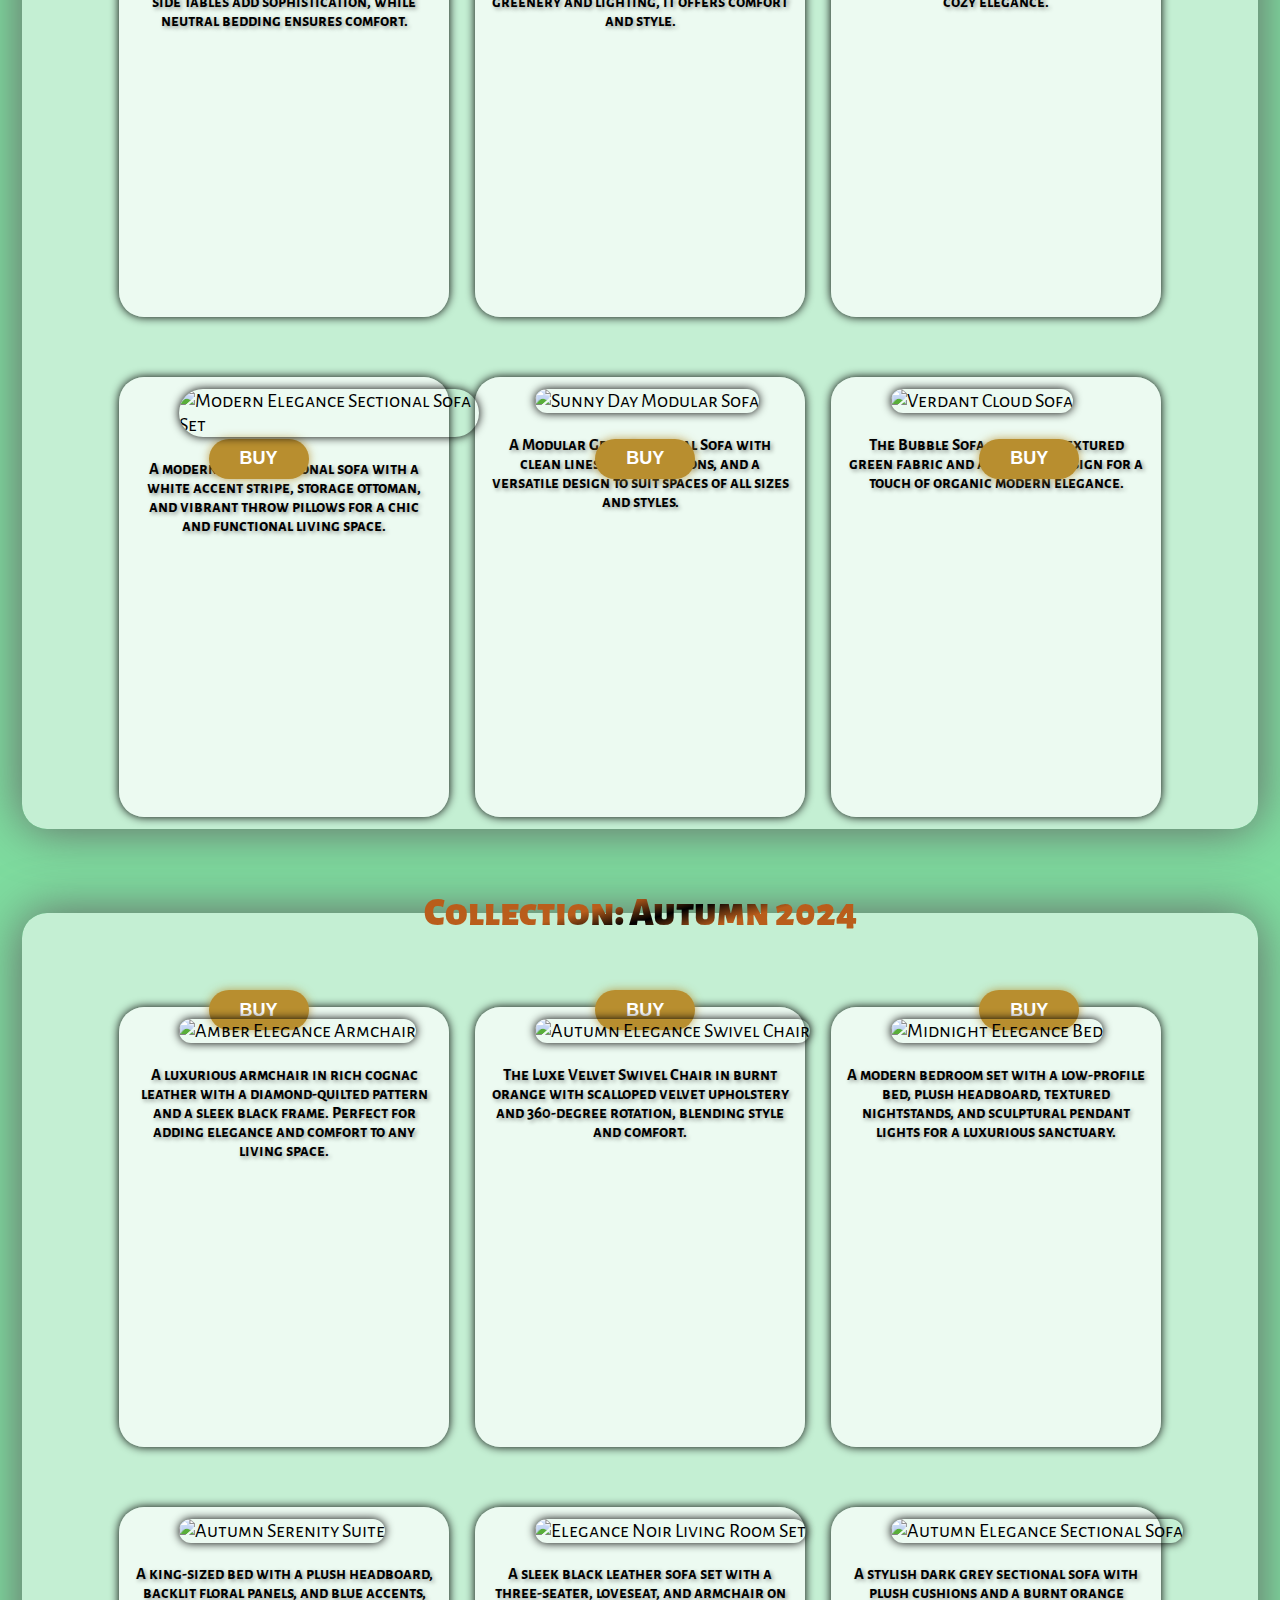
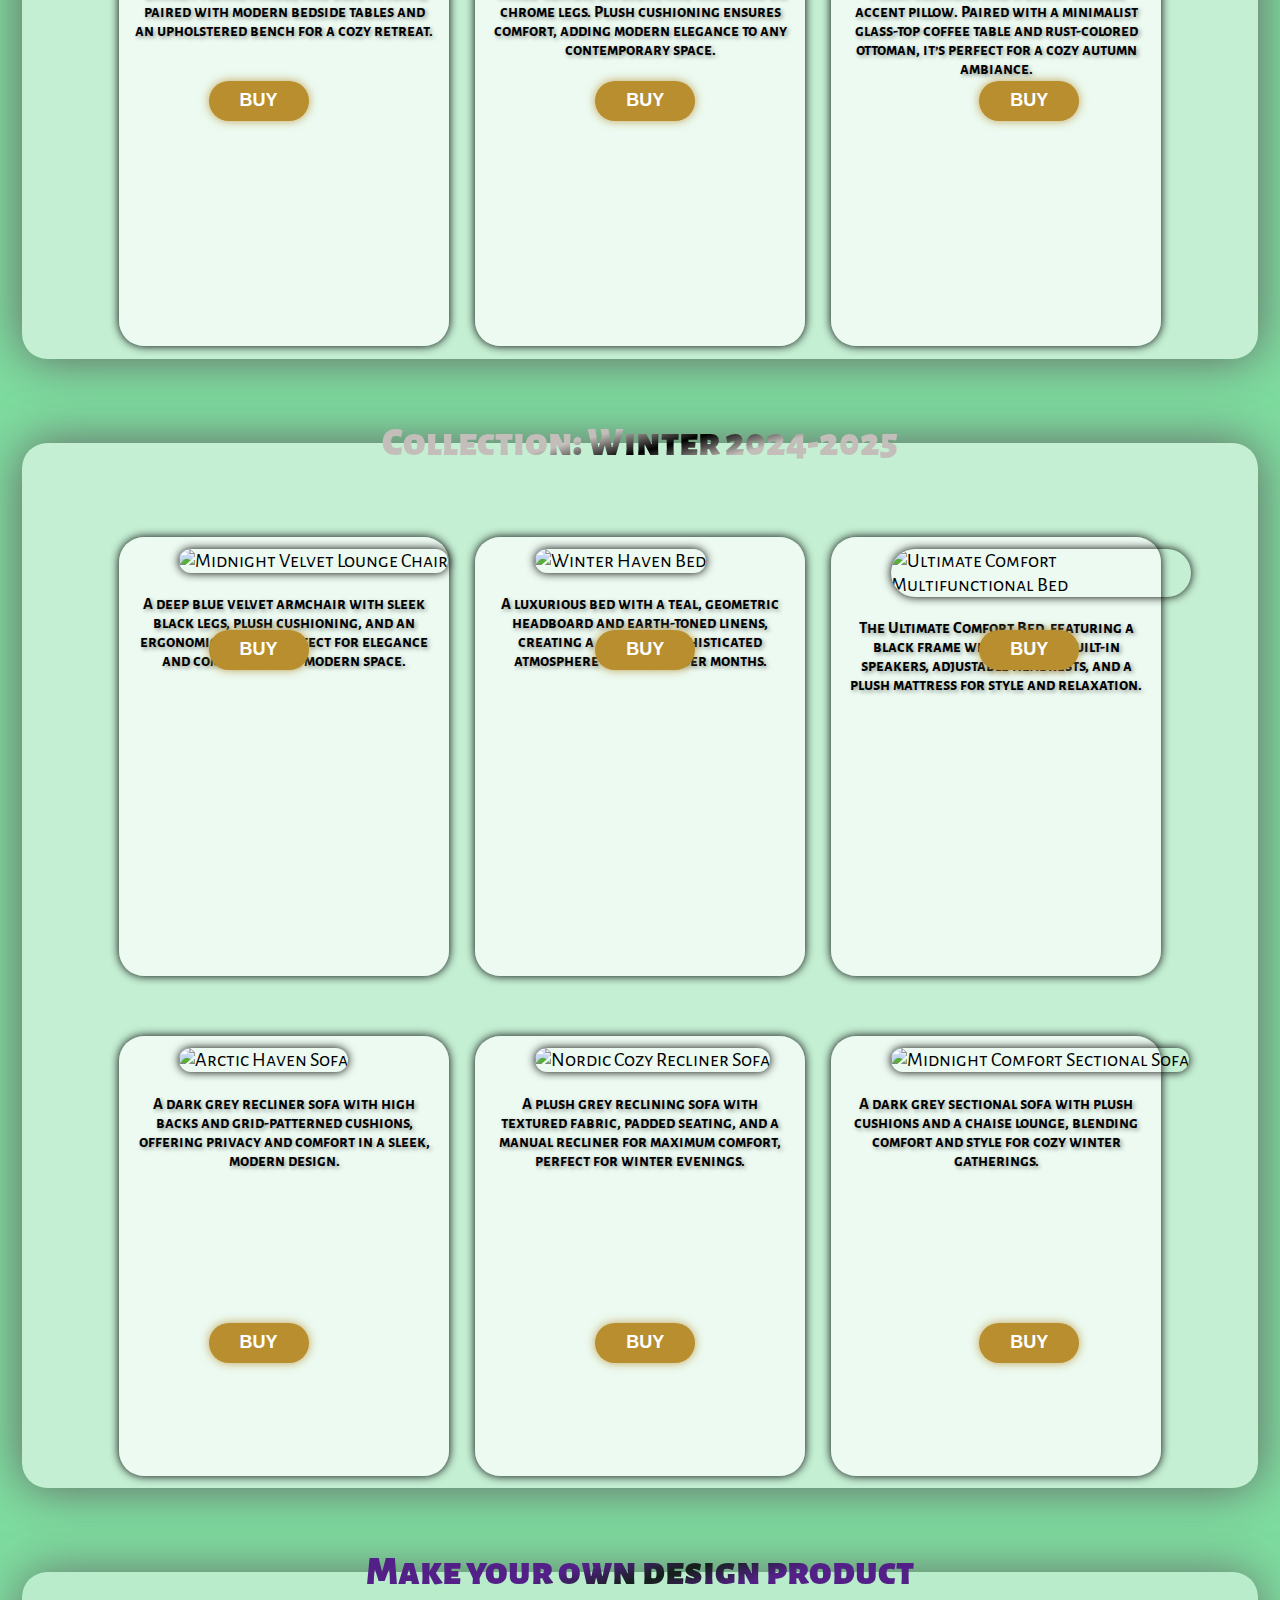
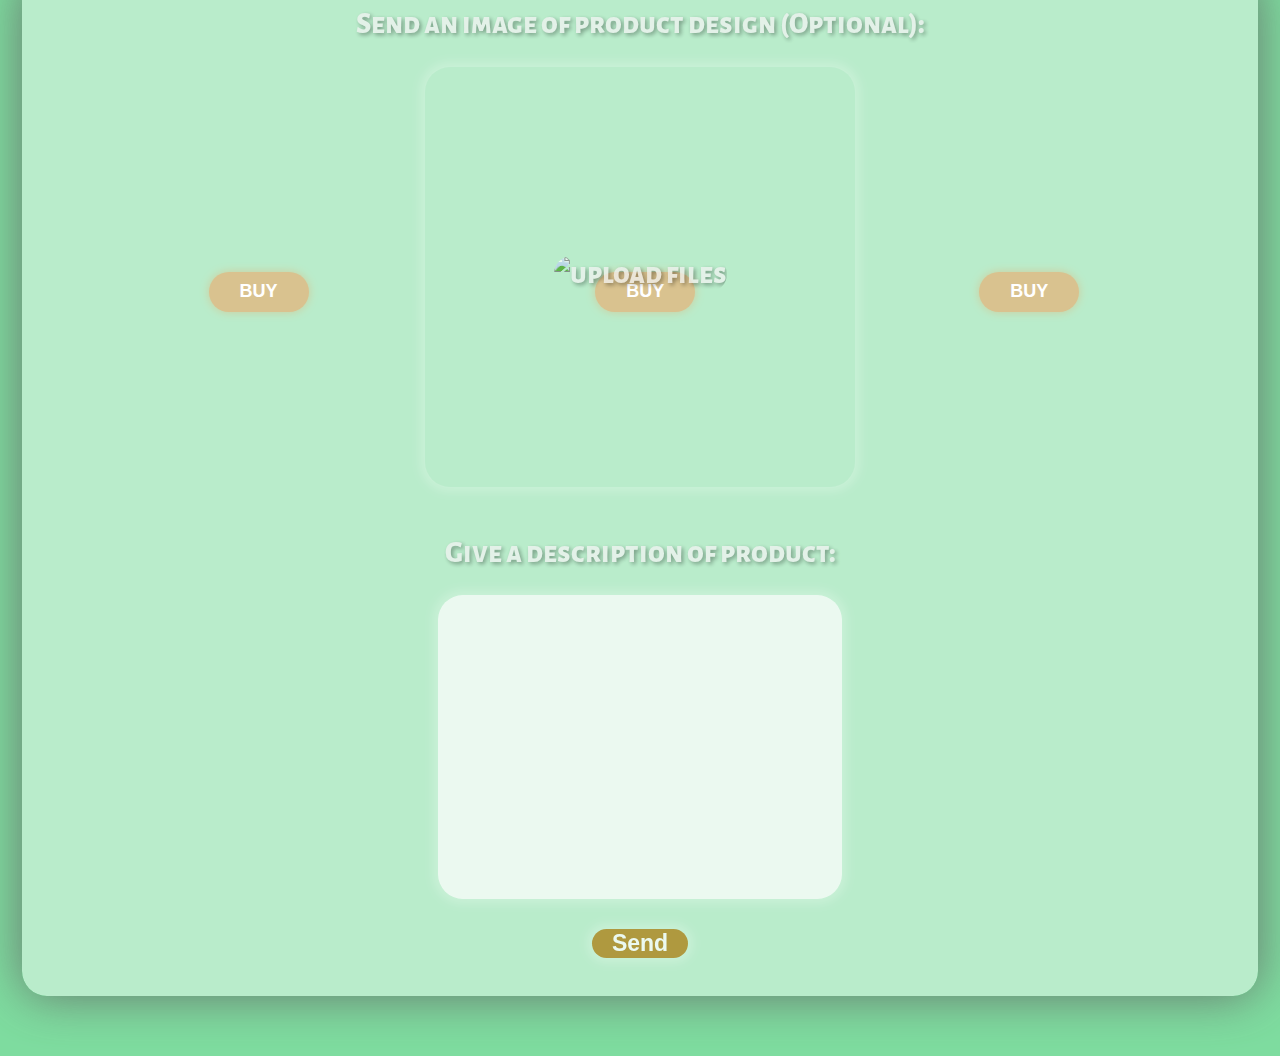
==== commit 168a4bea: "Add files via upload" ====
--- a/html/shop.html
+++ b/html/shop.html
@@ -9,6 +9,7 @@
     <link rel="stylesheet" href="../css/style-shop.css">
     <link rel="stylesheet" href="https://cdnjs.cloudflare.com/ajax/libs/animate.css/4.1.1/animate.min.css">
     <link rel="stylesheet" href="https://cdnjs.cloudflare.com/ajax/libs/font-awesome/4.7.0/css/font-awesome.min.css">
+    <link href="https://cdnjs.cloudflare.com/ajax/libs/font-awesome/6.0.0/css/all.min.css" rel="stylesheet">
     <title>Interiero</title>
 </head>
 
@@ -39,14 +40,14 @@
         <div class="navbar-icons">
             <!-- USER -->
             <div class="user">
-                <a href="soon.html" class="ico1 target" id="user" target="_blank">
+                <a href="user.html" class="ico1 target" id="user" target="_blank">
                     <div class="user-av">
                         <div class="animate__animated animate__backInUp animate__fast">
-                            <img class="nav" src="../img/user-dis.svg" alt="User Profile">
+                            <i class="fa-regular fa-circle-user" class="nav"></i>
                         </div>
                     </div>
                     <div class="user-av">
-                        <img class="nav" src="../img/user-act.svg" alt="User Profile">
+                        <i class="fa-solid fa-circle-user" class="nav"></i>
                     </div>
                 </a>
             </div>
@@ -56,7 +57,7 @@
                     <a href="#" id="search">
                         <fieldset class="search-field" id="open-search">
                             <div class="animate__animated animate__bounceInRight animate__delay-1s">
-                                <img class="ico2" class="nav" src="../img/glass.svg" alt="Search">
+                                <i class="fa-solid fa-magnifying-glass" class="ico2" class="nav"></i>
                             </div>
                         </fieldset>
                     </a>
@@ -65,29 +66,29 @@
                     <div id="s-overlay" class="searcho">
                         <span class="closebtn" onclick="closeSearch()" title="Close Overlay">x</span>
                         <div class="s-o-c">
-                            <input type="text" onfocus="this.value=''" name="search" value="I want find..."><button
-                                type="submit" class="sb">Search</button>
+                            <input type="text" onfocus="this.value=''" class="search" id="search-t" name="search"
+                                value="I want find..."><button type="submit" class="sb" id="sb">Search</button>
                         </div>
                     </div>
                 </div>
             </div>
             <!-- HEART -->
             <div class="heart">
-                <a href="soon.html" class="ico3 target" target="_blank">
+                <a href="favorites.html" class="ico3 target" target="_blank">
                     <div class="heart-av">
-                        <img class="nav" src="../img/heart.svg" alt="Favorites">
+                        <i class="fa-regular fa-heart" class="nav"></i>
                     </div>
                     <div class="heart-av">
                         <div class="animate__animated animate__heartBeat animate__infinite">
-                            <img src="../img/heart-red.svg" alt="Favorites" class="nav">
+                            <i class="fa-solid fa-heart" style="color: #ff0000;" class="nav"></i>
                         </div>
                     </div>
                 </a>
             </div>
             <!-- CART -->
             <div class="cart">
-                <a href="soon.html" class="ico4 target" id="cart" target="_blank">
-                    <img class="nav" src="../img/cart.svg" alt="Cart">
+                <a href="cart.html" class="ico4 target" id="cart" target="_blank">
+                    <i class="fa-solid fa-cart-shopping" class="nav"></i>
                 </a>
             </div>
         </div>
@@ -97,13 +98,9 @@
     <div class="main">
 
         <div id="modal" class="modal">
-
             <span class="close">&times;</span>
-
             <img class="modal-content" id="img">
-
             <div id="caption"></div>
-
         </div>
 
         <div class="sidenav">
--- a/css/style-shop.css
+++ b/css/style-shop.css
@@ -3,15 +3,12 @@
 }
 
 body {
-    /* background-color: #BCA4E3; */
-    /* background-color: #4B0082; */
     background-color: #7edc9f;
     font-family: 'Alegreya Sans SC';
     font-size: 20px;
     margin: 0;
     padding: 0;
     overflow-x: hidden;
-    scroll-behavior: smooth;
 }
 
 /*HEADER*/
@@ -128,13 +125,6 @@
     margin-left: 20px;
 }
 
-@media screen and (max-width: 580px) {
-    #navbar {
-        padding: 20px 10px !important;
-    }
-}
-
-
 /*USER*/
 @keyframes user {
     from {
@@ -190,9 +180,13 @@
 
 .user .ico1 {
     display: block;
-    height: 25px;
+    max-height: min-content;
     opacity: 0;
     animation: 700ms biu 1s forwards;
+}
+
+.user .ico1 .user-av i {
+    font-size: 27px;
 }
 
 .user .user-av:nth-of-type(2) {
@@ -225,15 +219,28 @@
     }
 }
 
-.search .ico2 {
+fieldset.search-field {
+    border: 0;
+    border-radius: 15%;
+    width: 35px;
+    height: 35px;
+    margin: 0 0 0 0;
+
+    &:hover {
+        box-shadow: 0px 0px 10px 0px rgba(0, 0, 0, 0.8);
+    }
+}
+
+.search .search-field i {
+    font-size: 27px;
+    margin-top: 5px;
     display: inline-block;
-    height: 25px;
     opacity: 1;
-}
-
-.search .ico2:hover {
-    animation: rotate360 1s;
-    cursor: pointer;
+
+    &:hover {
+        animation: rotate360 1s;
+        cursor: pointer;
+    }
 }
 
 .searcho {
@@ -249,12 +256,10 @@
 }
 
 .s-o-c {
-    position: relative;
-    top: 46%;
-    width: 80%;
-    text-align: center;
-    margin-top: 30px;
-    margin: auto;
+    display: flex;
+    flex-direction: row;
+    justify-content: center;
+    margin-top: 25%;
 }
 
 .searcho .closebtn {
@@ -271,64 +276,42 @@
 }
 
 .searcho input[type=text] {
-    padding: 15px;
+    padding-left: 5px;
+    padding-right: 5px;
+    height: 45px;
+    font-size: 20px;
+    border: none;
+    border-radius: 25px;
+    width: 80%;
+    background: white;
+
+    &:hover {
+        background: #f1f1f1;
+    }
+}
+
+.searcho button {
+    height: 45px;
+    width: 90px;
     font-size: 17px;
     border: none;
-    border-radius: 25px;
-    float: left;
-    width: 80%;
-    background: white;
-
-    &:hover {
-        background: #f1f1f1;
-    }
-}
-
-.searcho button {
-    float: left;
-    width: 20%;
-    padding: 15px;
-    background: #ddd;
-    font-size: 17px;
-    border: none;
-    cursor: pointer;
-
-    &:hover {
-        background: #bbb;
-    }
-}
-
-button.sb {
-    margin-left: 2px;
-    max-height: 45px;
-    max-width: fit-content;
     background-color: #b88e2f;
     color: white;
     font-weight: 600;
     box-shadow: 2px 3px 3px rgba(0, 0, 0, 0.6);
     border-radius: 15px;
     border-width: 0;
-}
-
-button.sb:hover {
-    transform: scale(1.05);
-    background-color: #cfa74a;
-    cursor: pointer;
-}
-
-fieldset.search-field {
-    border: 0;
-    border-radius: 15%;
-    width: 35px;
-    margin: 0 0 0 0;
+    margin-left: 10px;
 
     &:hover {
-        box-shadow: 0px 0px 10px 0px rgba(0, 0, 0, 0.8);
+        background: #bbb;
+        transform: scale(1.05);
+        background-color: #cfa74a;
+        cursor: pointer;
     }
 }
 
 /*SEARCH*/
-
 /*HEART*/
 @keyframes heart-rate {
     from {
@@ -384,6 +367,12 @@
     animation: 400ms heart-rate 2000ms forwards;
 }
 
+.heart .ico3 i {
+    font-size: 27px;
+    position: relative;
+    top: -2px;
+}
+
 .heart .heart-av:nth-of-type(2) {
     display: none;
 }
@@ -405,28 +394,8 @@
 /*CART*/
 @keyframes combinedEffect {
     from {
-        transform: translateX(2000%) skewX(-25deg);
+        transform: translateX(-2000%) skewX(-25deg) scale(1, 1);
         opacity: 0;
-    }
-
-    10% {
-        opacity: 0.17;
-    }
-
-    20% {
-        opacity: 0.34;
-    }
-
-    30% {
-        opacity: 0.51;
-    }
-
-    40% {
-        opacity: 0.68;
-    }
-
-    50% {
-        opacity: 0.85;
     }
 
     60% {
@@ -435,11 +404,11 @@
     }
 
     80% {
-        transform: translateX(0) skewX(-7deg) scale(-1, 1);
+        transform: translateX(0%) skewX(-7deg) scale(-1, 1);
     }
 
     to {
-        transform: translateX(0) scale(-1, 1);
+        transform: translateX(0%) scale(-1, 1);
         opacity: 1;
     }
 }
@@ -447,7 +416,14 @@
 .cart .ico4 {
     display: block;
     height: 25px;
+}
+
+.cart .ico4 i {
+    font-size: 25px;
+    position: relative;
+    top: -2px;
     opacity: 0;
+    scale: -1 1;
     animation: 1s combinedEffect 1750ms ease-out forwards;
 }
 
